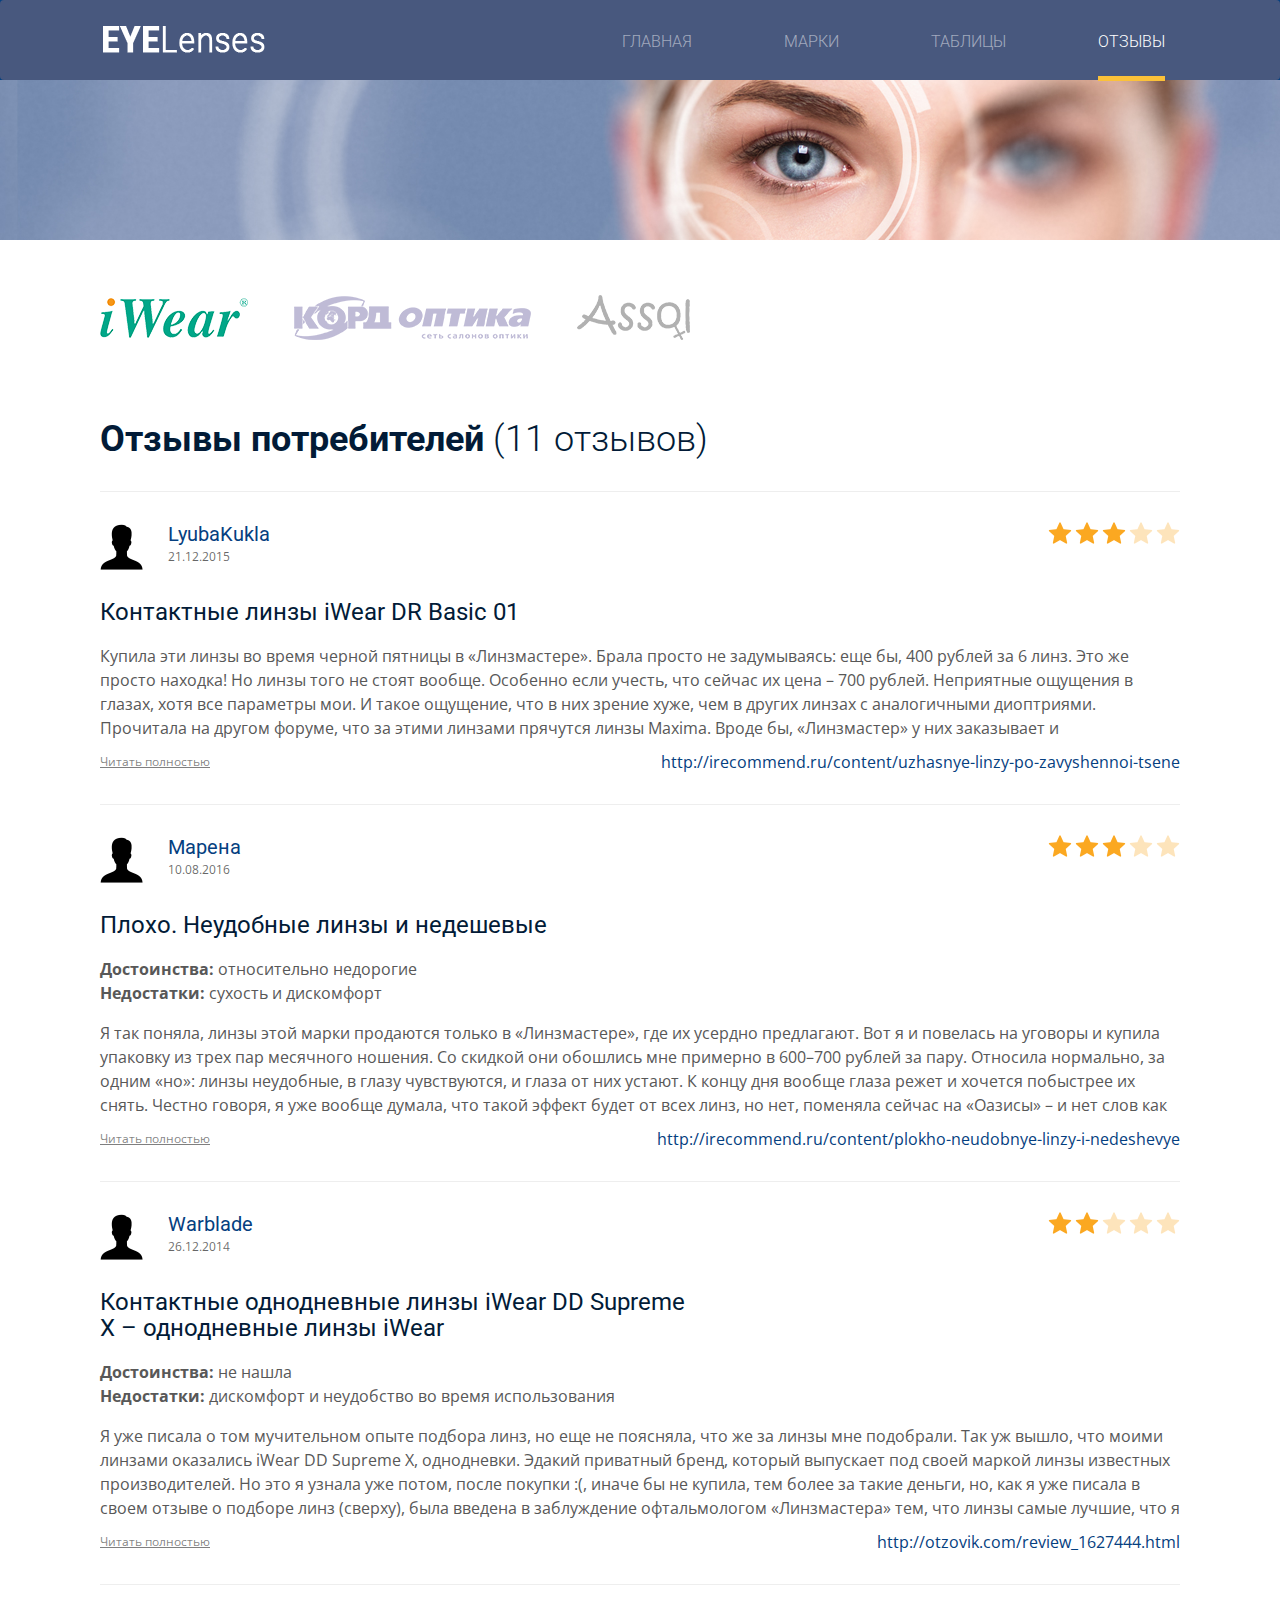
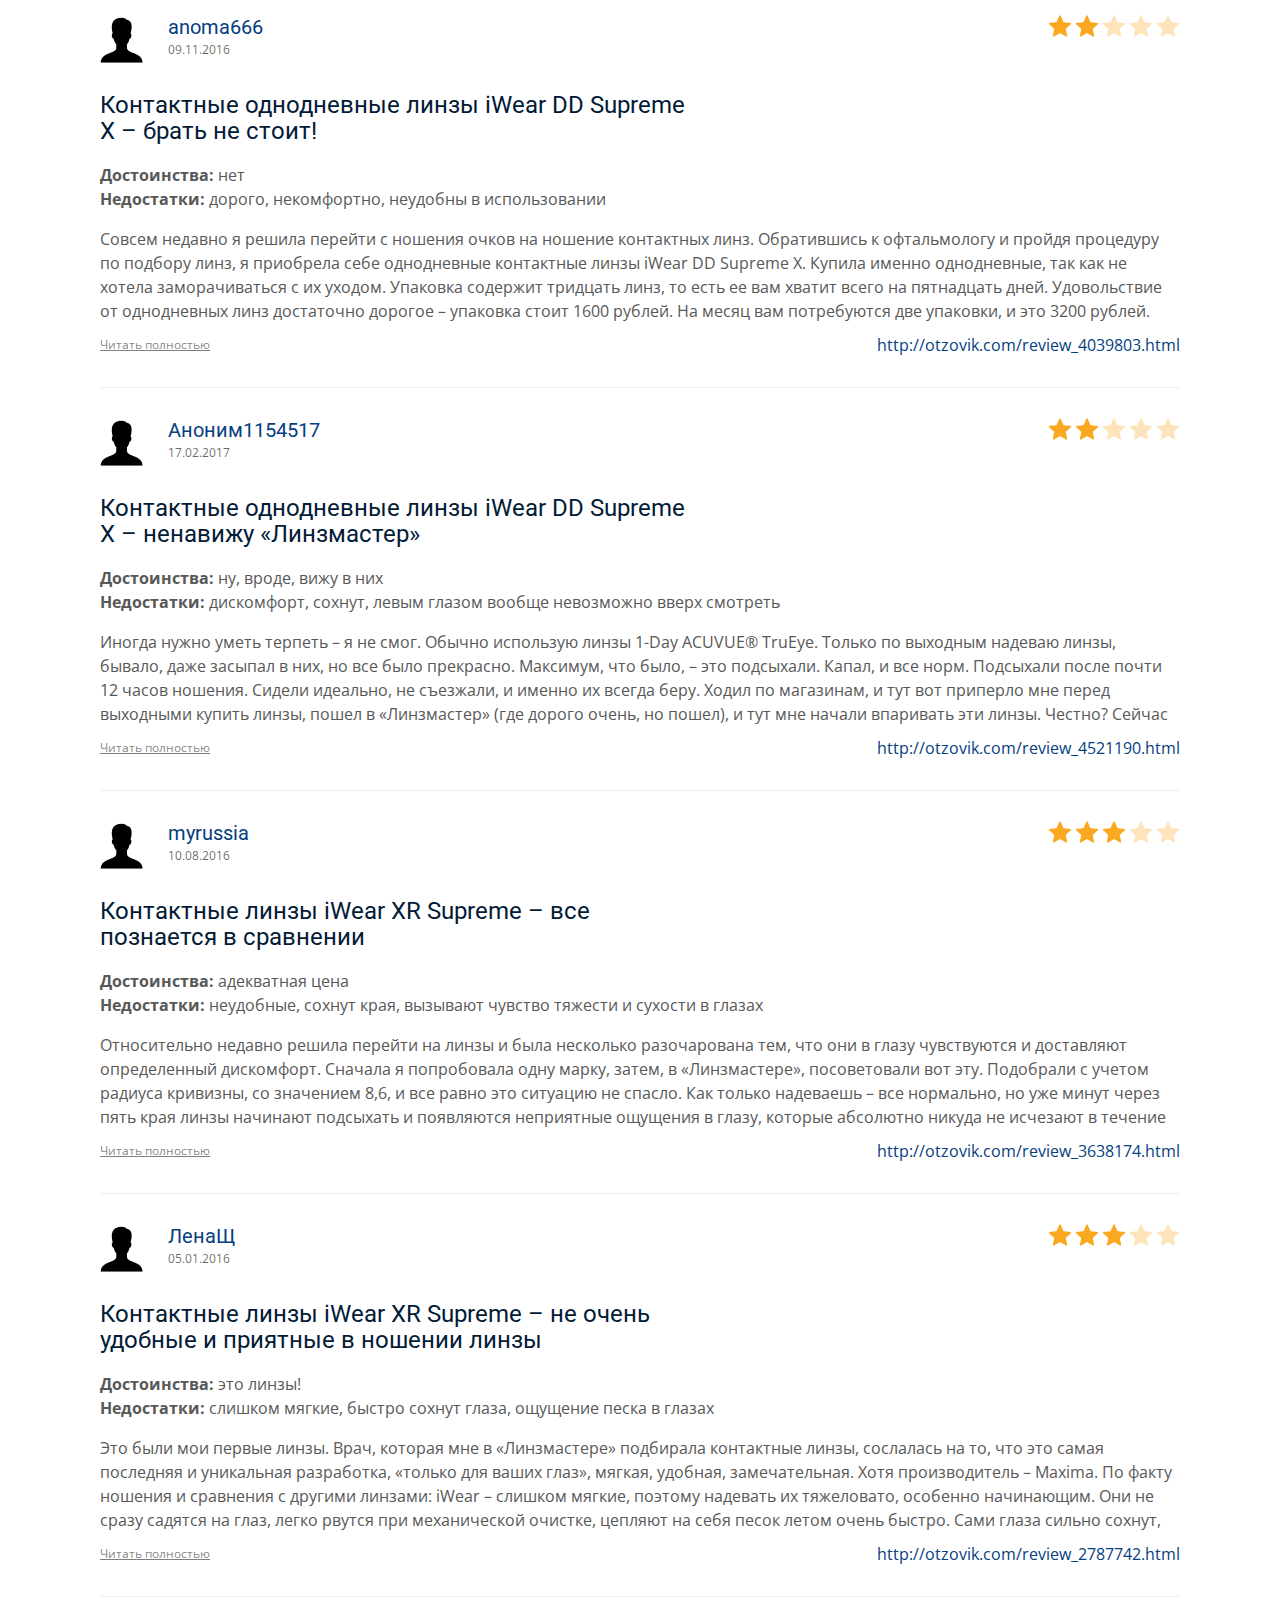
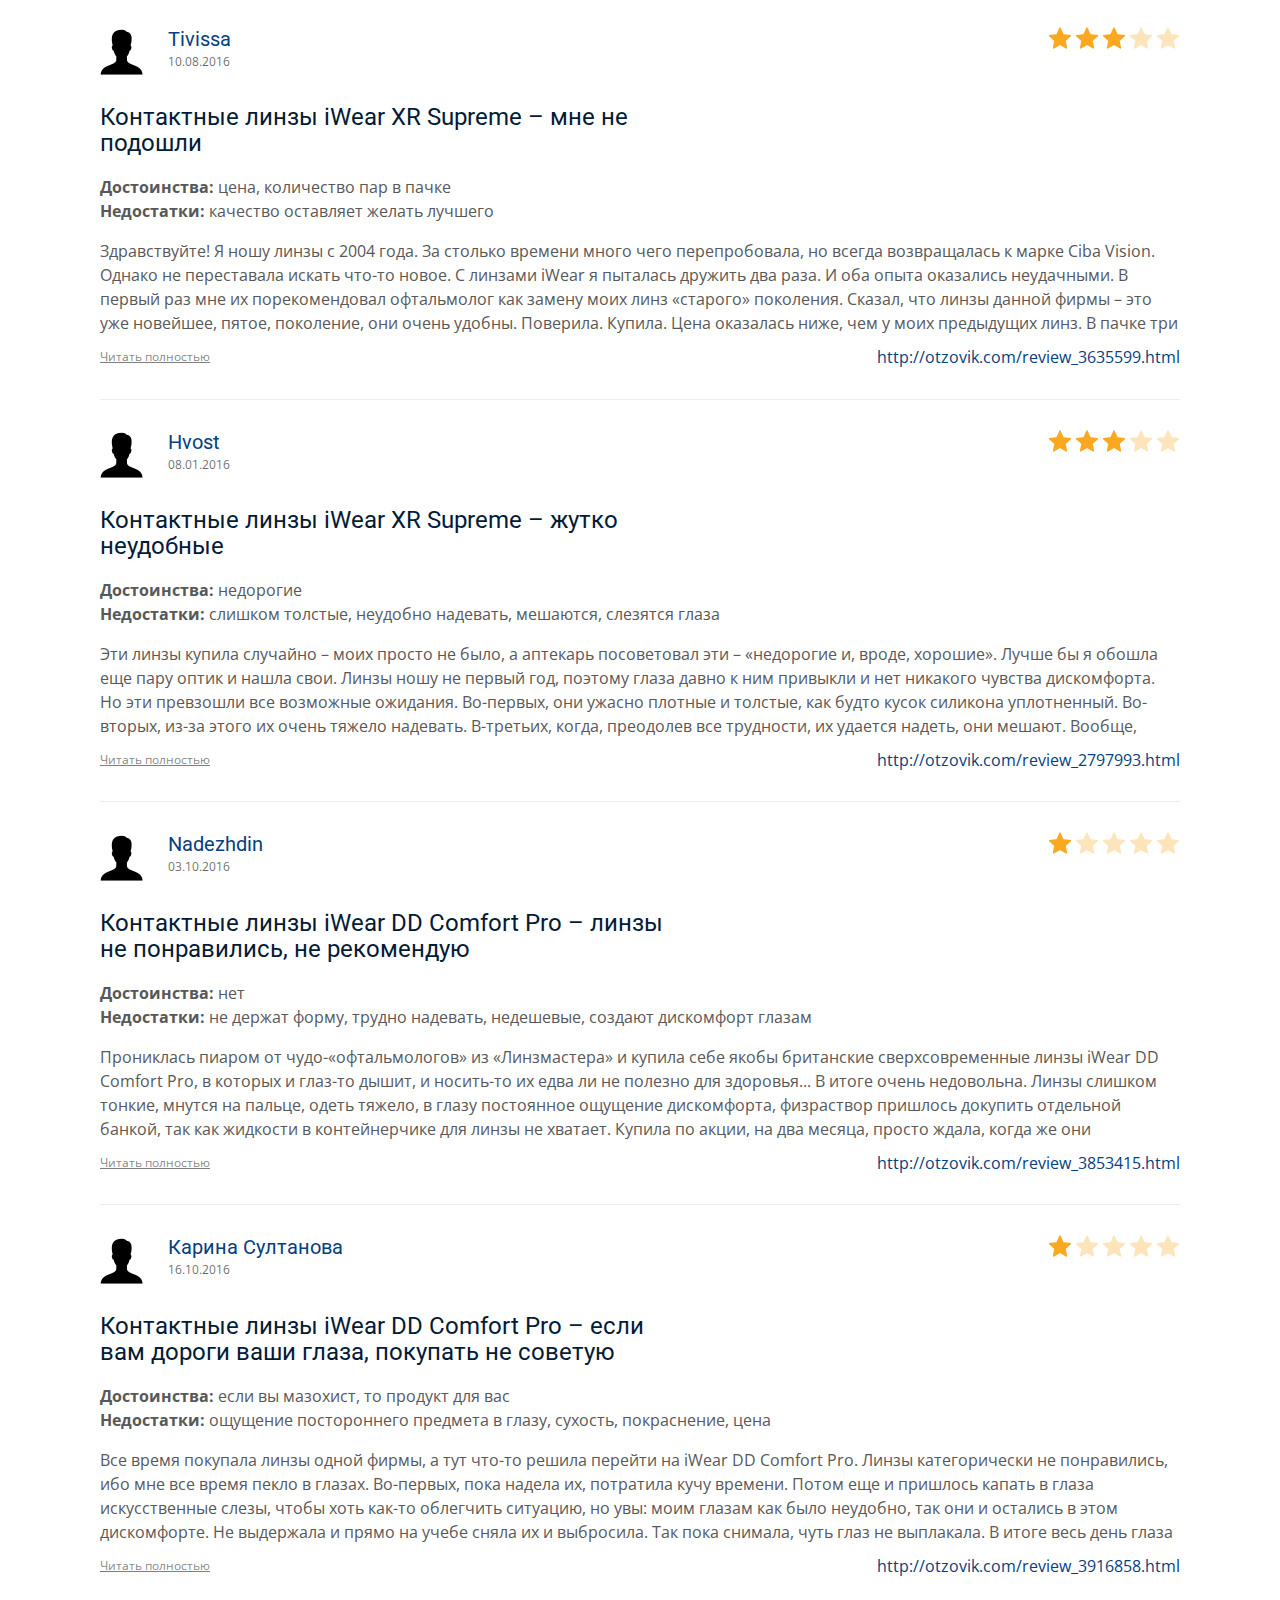
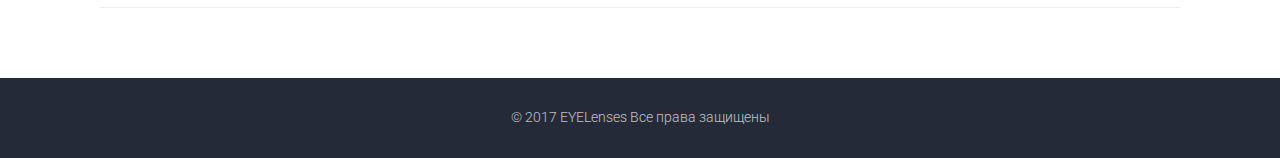
==== feedback.html @ 42c25930 "'initial'" ====
<!DOCTYPE html>
<html lang="en">
	<head>
		<meta charset="UTF-8">
		<meta name="viewport" content="width=device-width, initial-scale=1.0">
		<meta name="keywords" content="" description="keywords">

		<title>Отзывы | EYELenses</title>
		<link href="https://fonts.googleapis.com/css?family=Roboto:300,400,500,700&amp;subset=cyrillic" rel="stylesheet">
		<link href="https://fonts.googleapis.com/css?family=Open+Sans:300,400&amp;subset=cyrillic" rel="stylesheet">
		<!-- Latest compiled and minified CSS -->
		<link rel="stylesheet" href="https://maxcdn.bootstrapcdn.com/bootstrap/3.3.7/css/bootstrap.min.css" integrity="sha384-BVYiiSIFeK1dGmJRAkycuHAHRg32OmUcww7on3RYdg4Va+PmSTsz/K68vbdEjh4u" crossorigin="anonymous">
		<!-- <link rel="stylesheet" href="css/bootstrap.css"> -->
		<link rel="stylesheet" href="css/main.css">
		<meta name="viewport" content="width=device-width, initial-scale=1.0">
	</head>

	<body>

		<div class="wrapper">

			<!-- HEADER -->
			<header class="main-header">
				<nav class="navbar navbar-default">
					<div class="container">
						<!-- Collect the nav links, forms, and other content for toggling -->
						<a class="navbar-brand" href="index.html"><img src="img/logo.png" alt=""></a>
						<button type="button" class="navbar-toggle collapsed" data-toggle="collapse" data-target="#bs-example-navbar-collapse-1" aria-expanded="false"></button>

						<div class="collapse navbar-collapse" id="bs-example-navbar-collapse-1">
							<ul class="nav navbar-nav">
								<!-- <li class="logo" ><a href="index.html"><img src="img/logo.png" alt=""></a></li> -->
								<div class="nav navbar-nav nav-wrapper">
								<li class="nav-item "><a href="index.html" class="nav-link">Главная</a></li>
								<li class="nav-item"><a href="shop.html" class="nav-link">Марки</a></li>
								<li class="nav-item"><a href="labels.html" class="nav-link">Таблицы</a></li>
								<li class="nav-item"><a href="feedback.html" class="nav-link active-nav">Отзывы <span class="sr-only">(current)</span></a></li>
								</div>
							</ul>
						</div><!-- /.navbar-collapse -->
					</div><!-- /.container-fluid -->
				</nav>
			</header>
			<!-- end header -->

			<!-- CONTENT -->
			<main>
				<section class="inner section-1"></section>
				<section class="feedback inner">
					<div class="container">
						<div class="padding-15">
							<div class="feedback logo">
								<div id ="iwear" class='active-logo'>
									<img src="img/feedback-logo-1.png" alt="IWear">
								</div>
								<div id ="kord">
									<img src="img/feedback-logo-2.png" alt="Корд Оптика">
								</div>
								<div id ="assol">
									<img src="img/feedback-logo-3.png" alt="Ассоль">
								</div>
							</div>
							<h1>Отзывы потребителей <span>(11 отзывов)</span></h1>
							<hr>

							<div class="feedback-container iwear">
								<div class="user-name row">
									<div class="col-md-10">
										<img src="img/user-pic.png" alt="" class="user-pic">
										<div>
											<span>LyubaKukla</span>
											<span>21.12.2015</span>
										</div>
									</div>
									<div class="col-md-2 pull-right">
										<div class="rating">
											<img src="img/star.png" alt="">
											<img src="img/star.png" alt="">
											<img src="img/star.png" alt="">
											<img src="img/star.png" class="inactive" alt="">
											<img src="img/star.png" class="inactive" alt="">
										</div>
									</div>
								</div>
								<h2>Контактные линзы iWear DR Basic 01</h2>
								<div class="row">
									<div class="feedback-text col-md-12">
										<p class="text">Купила эти линзы во время черной пятницы в «Линзмастере». Брала просто не задумываясь: еще бы, 400 рублей за 6 линз. Это же просто находка! Но линзы того не стоят вообще. Особенно если учесть, что сейчас их цена – 700 рублей. Неприятные ощущения в глазах, хотя все параметры мои. И такое ощущение, что в них зрение хуже, чем в других линзах с аналогичными диоптриями. Прочитала на другом форуме, что за этими линзами прячутся линзы Maxima. Вроде бы, «Линзмастер» у них заказывает и перепаковывает в свои коробочки. Не знаю, так это или нет. Но конкретно эти линзы не рекомендую.</p>
										<img src="img/feedback-img.png" alt="" class="hidden">
									</div>
								</div>
								<div class="row">
									<div class="links col-md-6">
										<span class="more">Читать полностью</span>
										<span class="less hidden">Скрыть</span>
									</div>
									<div class="col-md-6">
										<a target="_blank" href="http://irecommend.ru/content/uzhasnye-linzy-po-zavyshennoi-tsene" class="link">http://irecommend.ru/content/uzhasnye-linzy-po-zavyshennoi-tsene</a>
									</div>
								</div>
							</div>
							<hr>

							<div class="feedback-container iwear">
								<div class="user-name row">
									<div class="col-md-10">
										<img src="img/user-pic.png" alt="" class="user-pic">
										<div>
											<span>Марена</span>
											<span>10.08.2016</span>
										</div>
									</div>
									<div class="col-md-2 pull-right">
										<div class="rating">
											<img src="img/star.png" alt="">
											<img src="img/star.png" alt="">
											<img src="img/star.png" alt="">
											<img src="img/star.png" class="inactive" alt="">
											<img src="img/star.png" class="inactive" alt="">
										</div>
									</div>
								</div>
								<h2>Плохо. Неудобные линзы и недешевые</h2>
								<div>
									<p class="plus"><span>Достоинства: </span>относительно недорогие</p>
									<p class="minus"><span>Недостатки: </span>сухость и дискомфорт</p>
									<div class="row">
										<div class="feedback-text col-md-12 active">
											<p class="text" >Я так поняла, линзы этой марки продаются только в «Линзмастере», где их усердно предлагают. Вот я и повелась на уговоры и купила упаковку из трех пар месячного ношения. Со скидкой они обошлись мне примерно в 600–700 рублей за пару. Относила нормально, за одним «но»: линзы неудобные, в глазу чувствуются, и глаза от них устают. К концу дня вообще глаза режет и хочется побыстрее их снять. Честно говоря, я уже вообще думала, что такой эффект будет от всех линз, но нет, поменяла сейчас на «Оазисы» – и нет слов как довольна, хотя стоимость у них выше, конечно. Но и, извините, 700 рублей – тоже не даром, а дискомфорт существенный за свои же деньги получаешь. Страна, которая делает линзы, – это Великобритания: звучит солидно, а по факту ничего примечательного. Сами линзы светло-синего цвета, в целом их удобно снимать, надевать, но вот сухость и неприятные ощущения от ношения никуда не деть. Поэтому, конечно же, больше их покупать не стану.</p>
											<img src="img/feedback-img.png" alt="" class="">
										</div>
									</div>
								</div>
								<div class="row">
									<div class="links col-md-6">
										<span class="more">Читать полностью</span>
										<span class="less hidden">Скрыть</span>
									</div>
									<div class="col-md-6">
										<a target="_blank" href="http://irecommend.ru/content/plokho-neudobnye-linzy-i-nedeshevye" class="link">http://irecommend.ru/content/plokho-neudobnye-linzy-i-nedeshevye</a>
									</div>
								</div>
							</div>
							<hr>

							<div class="feedback-container iwear">
								<div class="user-name row">
									<div class="col-md-10">
										<img src="img/user-pic.png" alt="" class="user-pic">
										<div>
											<span>Warblade</span>
											<span>26.12.2014</span>
										</div>
									</div>
									<div class="col-md-2 pull-right">
										<div class="rating">
											<img src="img/star.png" alt="">
											<img src="img/star.png" alt="">
											<img src="img/star.png" class="inactive" alt="">
											<img src="img/star.png" class="inactive" alt="">
											<img src="img/star.png" class="inactive" alt="">
										</div>
									</div>
								</div>
								<h2>Контактные однодневные линзы iWear DD Supreme X – однодневные линзы iWear</h2>
								<div>
									<p class="plus"><span>Достоинства: </span>не нашла</p>
									<p class="minus"><span>Недостатки: </span>дискомфорт и неудобство во время использования</p>
									<div class="row">
										<div  class="feedback-text col-md-12" >
											<p class="text" >Я уже писала о том мучительном опыте подбора линз, но еще не поясняла, что же за линзы мне подобрали. Так уж вышло, что моими линзами оказались iWear DD Supreme X, однодневки. Эдакий приватный бренд, который выпускает под своей маркой линзы известных производителей. Но это я узнала уже потом, после покупки :(, иначе бы не купила, тем более за такие деньги, но, как я уже писала в своем отзыве о подборе линз (сверху), была введена в заблуждение офтальмологом «Линзмастера» тем, что линзы самые лучшие, что я неправильно ими пользуюсь (надеваю), да и вообще, что мне дискомфортно из-за «сухого глаза» и привычки к другим линзам длительного ношения. Как бы там ни было, я все же купила линзы стоимостью 1500 рублей за 15 пар. Но основной причиной покупки было, как я уже писала в предыдущем отзыве, желание взять их с собой в «теплые края», вроде как, все равно на выброс, подумала, что не трудно, денек поносил и выбросил, главное же, что диоптрия подходит, и все. А вот и не главное. Линзы iWear DD Supreme X, под коими скрываются Maxima 1-Day Premium, что стало известно благодаря таблице соответствий, сами по себе, может, и неплохие линзы. Встречаются же положительные отзывы об использовании, только неприятно, что, покупая линзы, никто не знает, что за сюрприз под маркой iWear, да и что мне мешает купить напрямую Maxima 1-Day Premium, а не их же, переложенных в другую упаковку с логотипом iWear (если я правильно поняла), да еще и примерно на 500 рублей дороже?
											В общем, когда прочитала все, невзлюбила эту марку, а вместе с ней и пропаганду ее в «Линзмастере», как и сам «Линзмастер». Сами же линзы имеют диаметр 14,1 мм, что для меня, в сочетании с радиусом кривизны, оказалось многовато. И мое «может, поношу» не получилось, так как линзы (если сравнивать с теми же «Акувью») намного толще. Очень сильно прилипает к глазу, не увлажняет его, несмотря на влагосодержание 56% и пропуск кислорода 86,0 dk/t, поэтому снимать линзу приходилось с дискомфортом. Даже сумев разместить линзу на глазу так, чтобы она не скомкалась, я получила искаженную картинку и потерю остроты зрения в данных линзах. Поняла, что щурюсь и не вижу половины из того, что видела в своих предыдущих линзах длительного ношения. Иными словами, линзы оказались совершенно мне не подходящими. Было жалко почти полную пачку линз, и я пыталась обменяться линзами в интернете, даже в ущерб себе, но желающих не оказалось. Вот и пришлось выкинуть. Я не могу не рекомендовать Maxima 1-Day Premium, так как напрямую их не пробовала, а то, что в упаковке iWear DD Supreme X находились именно они, нигде не написано, кроме таблицы соответствий в интернете, но я бы не стала полностью за нее ручаться и сказала бы так: «... в этой упаковке линзы неизвестной мне фирмы, и я не могу гарантировать, что в другой упаковке iWear DD Supreme X будут те же самые линзы, что и в моей. Тем не менее на упаковке написано iWear, а значит, непосредственно к iWear мое доверие подорвано, я бы не стала пользоваться этой фирмой-производителем и рекомендовать ее».</p>
											<img src="img/feedback-img.png" alt="" class="hidden">
										</div>
									</div>
								</div>
								<div class="row">
									<div class="links col-md-6">
										<span class="more">Читать полностью</span>
										<span class="less hidden">Скрыть</span>
									</div>
									<div class="col-md-6">
										<a target="_blank" href="http://otzovik.com/review_1627444.html" class="link">http://otzovik.com/review_1627444.html</a>
									</div>
								</div>
							</div>
							<hr>

							<div class="feedback-container iwear">
								<div class="user-name row">
									<div class="col-md-10">
										<img src="img/user-pic.png" alt="" class="user-pic">
										<div>
											<span>anoma666</span>
											<span>09.11.2016</span>
										</div>
									</div>
									<div class="col-md-2 pull-right">
										<div class="rating">
											<img src="img/star.png" alt="">
											<img src="img/star.png" alt="">
											<img src="img/star.png" class="inactive" alt="">
											<img src="img/star.png" class="inactive" alt="">
											<img src="img/star.png" class="inactive" alt="">
										</div>
									</div>
								</div>
								<h2>Контактные однодневные линзы iWear DD Supreme X – брать не стоит!</h2>
								<div>
									<p class="plus"><span>Достоинства: </span>нет</p>
									<p class="minus"><span>Недостатки: </span>дорого, некомфортно, неудобны в использовании</p>
									<div class="row">
										<div  class="feedback-text col-md-12" >
											<p class="text">Совсем недавно я решила перейти с ношения очков на ношение контактных линз. Обратившись к офтальмологу и пройдя процедуру по подбору линз, я приобрела себе однодневные контактные линзы iWear DD Supreme X. Купила именно однодневные, так как не хотела заморачиваться с их уходом. Упаковка содержит тридцать линз, то есть ее вам хватит всего на пятнадцать дней. Удовольствие от однодневных линз достаточно дорогое – упаковка стоит 1600 рублей. На месяц вам потребуются две упаковки, и это 3200 рублей. Линзы находятся в индивидуальных блистерах, на которых содержится полная информация о линзе – от содержания раствора, в котором она находится, до окончания срока ее годности. Сама линза силикон-гидрогелевая, мягкая, прозрачная. На линзе нет никаких условных обозначений с определением ее стороны, что не очень удобно человеку, который недавно начал носить линзы. Когда надела линзы, первый эффект от них меня поразил, линзы гораздо удобнее очков, у меня в буквальном смысле слова поменялся взгляд на окружающий мир. Однако от этих линз у меня постоянно сохли глаза и приходилось пользоваться дополнительно специальными каплями, было ощущение дискомфорта, как будто у меня в глазах что-то есть. Снимать данные линзы крайне неудобно, так как линза очень тонкая, мне постоянно не удавалось ее подцепить. У однодневных линз есть весомый плюс – для них не нужно покупать специальный раствор, не нужно промывать и постоянно следить за сроком использования. Но в то же время если случайно уронила однодневную линзу, ее придется заменить, в отличие от тех же многоразовых, которые можно промыть раствором и снова носить. Итог моего эксперимента с линзами iWear DD Supreme X: однодневными линзами данной марки я больше пользоваться не буду, они мне не подходят как по ощущениям, так и по ценовой политике. Я продолжу свои поиск идеальных однодневных линз.</p>
											<img src="img/feedback-img.png" alt="" class="hidden">
										</div>
									</div>
								</div>
								<div class="row">
									<div class="links col-md-6">
										<span class="more">Читать полностью</span>
										<span class="less hidden">Скрыть</span>
									</div>
									<div class="col-md-6">
										<a target="_blank" href="http://otzovik.com/review_4039803.html" class="link">http://otzovik.com/review_4039803.html</a>
									</div>
								</div>
							</div>
							<hr>

							<div class="feedback-container iwear">
								<div class="user-name row">
									<div class="col-md-10">
										<img src="img/user-pic.png" alt="" class="user-pic">
										<div>
											<span>Аноним1154517</span>
											<span>17.02.2017</span>
										</div>
									</div>
									<div class="col-md-2 pull-right">
										<div class="rating">
											<img src="img/star.png" alt="">
											<img src="img/star.png" alt="">
											<img src="img/star.png" class="inactive" alt="">
											<img src="img/star.png" class="inactive" alt="">
											<img src="img/star.png" class="inactive" alt="">
										</div>
									</div>
								</div>
								<h2>Контактные однодневные линзы iWear DD Supreme X – ненавижу «Линзмастер»</h2>
								<div>
									<p class="plus"><span>Достоинства: </span>ну, вроде, вижу в них</p>
									<p class="minus"><span>Недостатки: </span>дискомфорт, сохнут, левым глазом вообще невозможно вверх смотреть</p>
									<div class="row">
										<div  class="feedback-text col-md-12" >
											<p class="text">Иногда нужно уметь терпеть – я не смог. Обычно использую линзы 1-Day ACUVUE® TruEye. Только по выходным надеваю линзы, бывало, даже засыпал в них, но все было прекрасно. Максимум, что было, – это подсыхали. Капал, и все норм. Подсыхали после почти 12 часов ношения. Сидели идеально, не съезжали, и именно их всегда беру. Ходил по магазинам, и тут вот приперло мне перед выходными купить линзы, пошел в «Линзмастер» (где дорого очень, но пошел), и тут мне начали впаривать эти линзы. Честно? Сейчас готов в голову дать той мадам-окулисту, которая мне их все же впарила. Так, чтобы вы знали: «Акувью» можно купить в специальном автомате примерно за 1300–1500 рублей, через интернет заказать – 1000–1300 рублей, в «Линзмастере» они стоят 1900 рублей! Вот эти iWear – 1800 рублей! Я готов был купить за такую сумму «Акувью», но подходящих для меня не оказалось. Хотел уйти, но тут мне разрекламировали iWear. Примерил, сказал, что испытываю дискомфорт, на что мне сказали, что это просто с непривычки, что они, мол, премиум-линзы и лучше «Акувью». Ну, думаю, ладно, нужны линзы... Жалею жутко теперь! И денег жалко, и глаз своих. На выходных поеду в магазин и швырну им эти линзы. Деньги, конечно же, никто мне не вернет, но такие линзы и даром не нужны. </p>
											<img src="img/feedback-img.png" alt="" class="hidden">
										</div>
									</div>
								</div>
								<div class="row">
									<div class="links col-md-6">
										<span class="more">Читать полностью</span>
										<span class="less hidden">Скрыть</span>
									</div>
									<div class="col-md-6">
										<a target="_blank" href="http://otzovik.com/review_4521190.html" class="link">http://otzovik.com/review_4521190.html</a>
									</div>
								</div>
							</div>
							<hr>

							<div class="feedback-container iwear">
								<div class="user-name row">
									<div class="col-md-10">
										<img src="img/user-pic.png" alt="" class="user-pic">
										<div>
											<span>myrussia</span>
											<span>10.08.2016</span>
										</div>
									</div>
									<div class="col-md-2 pull-right">
										<div class="rating">
											<img src="img/star.png" alt="">
											<img src="img/star.png" alt="">
											<img src="img/star.png" alt="">
											<img src="img/star.png" class="inactive" alt="">
											<img src="img/star.png" class="inactive" alt="">
										</div>
									</div>
								</div>
								<h2>Контактные линзы iWear XR Supreme – все познается в сравнении</h2>
								<div>
									<p class="plus"><span>Достоинства: </span>адекватная цена</p>
									<p class="minus"><span>Недостатки: </span>неудобные, сохнут края, вызывают чувство тяжести и сухости в глазах</p>
									<div class="row">
										<div  class="feedback-text col-md-12" >
											<p class="text">Относительно недавно решила перейти на линзы и была несколько разочарована тем, что они в глазу чувствуются и доставляют определенный дискомфорт. Сначала я попробовала одну марку, затем, в «Линзмастере», посоветовали вот эту. Подобрали с учетом радиуса кривизны, со значением 8,6, и все равно это ситуацию не спасло. Как только надеваешь – все нормально, но уже минут через пять края линзы начинают подсыхать и появляются неприятные ощущения в глазу, которые абсолютно никуда не исчезают в течение дня. А к концу дня так вообще появляется такое ужасное чувство тяжести, что, придя домой, я сразу же бежала их снимать. В отличие, кстати, от линз «Акувью Оазис», которые я купила на смену iWear. Это совсем другое дело! Даже вечером я о них вспоминаю чисто логически: ах, ну да, я хорошо вижу без очков, значит, я в линзах )) И это еще учитывая, что я пока ношу пару, которую дали бесплатно примерить в салоне, и радиус кривизны у нее чуть больше, чем надо. В общем, вывод для меня очевиден: я перехожу на «Оазис» и экспериментировать больше не желаю. Понятно, что линзы – предмет индивидуальный, но исходя из своего опыта iWear рекомендовать не буду. Плюс, я смотрю, и у остальных авторов отзывов здесь об этих линзах мнение такое же. И «Линзмастеру» – отдельный привет, больше я туда не ходок.</p>
											<img src="img/feedback-img.png" alt="" class="hidden">
										</div>
									</div>
								</div>
								<div class="row">
									<div class="links col-md-6">
										<span class="more">Читать полностью</span>
										<span class="less hidden">Скрыть</span>
									</div>
									<div class="col-md-6">
										<a target="_blank" href="http://otzovik.com/review_3638174.html" class="link">http://otzovik.com/review_3638174.html</a>
									</div>
								</div>
							</div>
							<hr>

							<div class="feedback-container iwear">
								<div class="user-name row">
									<div class="col-md-10">
										<img src="img/user-pic.png" alt="" class="user-pic">
										<div>
											<span>ЛенаЩ</span>
											<span>05.01.2016</span>
										</div>
									</div>
									<div class="col-md-2 pull-right">
										<div class="rating">
											<img src="img/star.png" alt="">
											<img src="img/star.png" alt="">
											<img src="img/star.png" alt="">
											<img src="img/star.png" class="inactive" alt="">
											<img src="img/star.png" class="inactive" alt="">
										</div>
									</div>
								</div>
								<h2>Контактные линзы iWear XR Supreme – не очень удобные и приятные в ношении линзы</h2>
								<div>
									<p class="plus"><span>Достоинства: </span>это линзы!</p>
									<p class="minus"><span>Недостатки: </span>слишком мягкие, быстро сохнут глаза, ощущение песка в глазах</p>
									<div class="row">
										<div  class="feedback-text col-md-12" >
											<p class="text">Это были мои первые линзы. Врач, которая мне в «Линзмастере» подбирала контактные линзы, сослалась на то, что это самая последняя и уникальная разработка, «только для ваших глаз», мягкая, удобная, замечательная. Хотя производитель – Maxima. По факту ношения и сравнения с другими линзами: iWear – слишком мягкие, поэтому надевать их тяжеловато, особенно начинающим. Они не сразу садятся на глаз, легко рвутся при механической очистке, цепляют на себя песок летом очень быстро. Сами глаза сильно сохнут, быстро появляется и не проходит ощущение песка в глазах, глаз раздражен. Отдельно – но про это я напишу в другом отзыве – можно отметить то, что эти линзы продаются преимущественно в сети оптик «Линзмастер». В других точках купить их практически нереально.</p>
											<img src="img/feedback-img.png" alt="" class="hidden">
										</div>
									</div>
								</div>
								<div class="row">
									<div class="links col-md-6">
										<span class="more">Читать полностью</span>
										<span class="less hidden">Скрыть</span>
									</div>
									<div class="col-md-6">
										<a target="_blank" href="http://otzovik.com/review_2787742.html" class="link">http://otzovik.com/review_2787742.html</a>
									</div>
								</div>
							</div>
							<hr>

							<div class="feedback-container iwear">
								<div class="user-name row">
									<div class="col-md-10">
										<img src="img/user-pic.png" alt="" class="user-pic">
										<div>
											<span>Tivissa</span>
											<span>10.08.2016</span>
										</div>
									</div>
									<div class="col-md-2 pull-right">
										<div class="rating">
											<img src="img/star.png" alt="">
											<img src="img/star.png" alt="">
											<img src="img/star.png" alt="">
											<img src="img/star.png" class="inactive" alt="">
											<img src="img/star.png" class="inactive" alt="">
										</div>
									</div>
								</div>
								<h2>Контактные линзы iWear XR Supreme – мне не подошли</h2>
								<div>
									<p class="plus"><span>Достоинства: </span>цена, количество пар в пачке</p>
									<p class="minus"><span>Недостатки: </span>качество оставляет желать лучшего</p>
									<div class="row">
										<div  class="feedback-text col-md-12" >
											<p class="text">Здравствуйте! Я ношу линзы с 2004 года. За столько времени много чего перепробовала, но всегда возвращалась к марке Сiba Vision. Однако не переставала искать что-то новое. С линзами iWear я пыталась дружить два раза. И оба опыта оказались неудачными. В первый раз мне их порекомендовал офтальмолог как замену моих линз «старого» поколения. Сказал, что линзы данной фирмы – это уже новейшее, пятое, поколение, они очень удобны. Поверила. Купила. Цена оказалась ниже, чем у моих предыдущих линз. В пачке три пары. Казалось бы, выгода налицо. Но не все так гладко. Носила два месяца, на третий меня не хватило. Глаза сильно уставали. Линзы жесткие, к вечеру начинали краснеть глаза и было ощущение, что в них весь песок со всех стройплощадок насыпали. Днем такое впечатление, что в глазах не линзы, а что-то попало и мешает. В итоге я натерла внутреннее веко. Выбросила и вернулась к старым линзам. Вторая попытка также была провалена. При покупке очередной пачки мне дали в подарок на пробу уже знакомые мне iWear. Ну думаю, а вдруг? Нет. За год ничего не изменилось. Ощущения, как и при первой попытке. Печально.</p>
											<img src="img/feedback-img.png" alt="" class="hidden">
										</div>
									</div>
								</div>
								<div class="row">
									<div class="links col-md-6">
										<span class="more">Читать полностью</span>
										<span class="less hidden">Скрыть</span>
									</div>
									<div class="col-md-6">
										<a target="_blank" href="http://otzovik.com/review_3635599.html" class="link">http://otzovik.com/review_3635599.html</a>
									</div>
								</div>
							</div>
							<hr>

							<div class="feedback-container iwear">
								<div class="user-name row">
									<div class="col-md-10">
										<img src="img/user-pic.png" alt="" class="user-pic">
										<div>
											<span>Hvost</span>
											<span>08.01.2016</span>
										</div>
									</div>
									<div class="col-md-2 pull-right">
										<div class="rating">
											<img src="img/star.png" alt="">
											<img src="img/star.png" alt="">
											<img src="img/star.png" alt="">
											<img src="img/star.png" class="inactive" alt="">
											<img src="img/star.png" class="inactive" alt="">
										</div>
									</div>
								</div>
								<h2>Контактные линзы iWear XR Supreme – жутко неудобные</h2>
								<div>
									<p class="plus"><span>Достоинства: </span>недорогие</p>
									<p class="minus"><span>Недостатки: </span>слишком толстые, неудобно надевать, мешаются, слезятся глаза</p>
									<div class="row">
										<div  class="feedback-text col-md-12" >
											<p class="text">Эти линзы купила случайно – моих просто не было, а аптекарь посоветовал эти – «недорогие и, вроде, хорошие». Лучше бы я обошла еще пару оптик и нашла свои. Линзы ношу не первый год, поэтому глаза давно к ним привыкли и нет никакого чувства дискомфорта. Но эти превзошли все возможные ожидания. Во-первых, они ужасно плотные и толстые, как будто кусок силикона уплотненный. Во-вторых, из-за этого их очень тяжело надевать. В-третьих, когда, преодолев все трудности, их удается надеть, они мешают. Вообще, нормальные линзы, в принципе, не чувствуешь в глазу, но эти – как будто в глаза засунули кусок пластика. Ну и, как следствие, глаза устают за пару часов и начинают слезиться. У меня в первый же день было дикое желание просто избавиться от них прямо посреди улицы. В общем, не советую никому таких мучений. </p>
											<img src="img/feedback-img.png" alt="" class="hidden">
										</div>
									</div>
								</div>
								<div class="row">
									<div class="links col-md-6">
										<span class="more">Читать полностью</span>
										<span class="less hidden">Скрыть</span>
									</div>
									<div class="col-md-6">
										<a target="_blank" href="http://otzovik.com/review_2797993.html" class="link">http://otzovik.com/review_2797993.html</a>
									</div>
								</div>
							</div>
							<hr>

							<div class="feedback-container iwear">
								<div class="user-name row">
									<div class="col-md-10">
										<img src="img/user-pic.png" alt="" class="user-pic">
										<div>
											<span>Nadezhdin</span>
											<span>03.10.2016</span>
										</div>
									</div>
									<div class="col-md-2 pull-right">
										<div class="rating">
											<img src="img/star.png" alt="">
											<img src="img/star.png" class="inactive" alt="">
											<img src="img/star.png" class="inactive" alt="">
											<img src="img/star.png" class="inactive" alt="">
											<img src="img/star.png" class="inactive" alt="">
										</div>
									</div>
								</div>
								<h2>Контактные линзы iWear DD Comfort Pro – линзы не понравились, не рекомендую</h2>
								<div>
									<p class="plus"><span>Достоинства: </span>нет</p>
									<p class="minus"><span>Недостатки: </span>не держат форму, трудно надевать, недешевые, создают дискомфорт глазам</p>
									<div class="row">
										<div  class="feedback-text col-md-12" >
											<p class="text">Прониклась пиаром от чудо-«офтальмологов» из «Линзмастера» и купила себе якобы британские сверхсовременные линзы iWear DD Comfort Pro, в которых и глаз-то дышит, и носить-то их едва ли не полезно для здоровья... В итоге очень недовольна. Линзы слишком тонкие, мнутся на пальце, одеть тяжело, в глазу постоянное ощущение дискомфорта, физраствор пришлось докупить отдельной банкой, так как жидкости в контейнерчике для линзы не хватает. Купила по акции, на два месяца, просто ждала, когда же они закончатся. Линзы недешевые, уже позже в интернете нашла много негативных отзывов. Надеюсь, и мои два месяца мучений с ними кому-то помогут не потратить деньги зря. Мне есть с чем сравнить, я использовала много разных линз и по марке, и по времени ношения. Таких ужасных не было никогда.</p>
											<img src="img/feedback-img.png" alt="" class="hidden">
										</div>
									</div>
								</div>
								<div class="row">
									<div class="links col-md-6">
										<span class="more">Читать полностью</span>
										<span class="less hidden">Скрыть</span>
									</div>
									<div class="col-md-6">
										<a target="_blank" href="http://otzovik.com/review_3853415.html" class="link">http://otzovik.com/review_3853415.html</a>
									</div>
								</div>
							</div>
							<hr>

							<div class="feedback-container iwear">
								<div class="user-name row">
									<div class="col-md-10">
										<img src="img/user-pic.png" alt="" class="user-pic">
										<div>
											<span>Карина Султанова</span>
											<span>16.10.2016</span>
										</div>
									</div>
									<div class="col-md-2 pull-right">
										<div class="rating">
											<img src="img/star.png" alt="">
											<img src="img/star.png" class="inactive" alt="">
											<img src="img/star.png" class="inactive" alt="">
											<img src="img/star.png" class="inactive" alt="">
											<img src="img/star.png" class="inactive" alt="">
										</div>
									</div>
								</div>
								<h2>Контактные линзы iWear DD Comfort Pro – если вам дороги ваши глаза, покупать не советую</h2>
								<div>
									<p class="plus"><span>Достоинства: </span>если вы мазохист, то продукт для вас</p>
									<p class="minus"><span>Недостатки: </span>ощущение постороннего предмета в глазу, сухость, покраснение, цена</p>
									<div class="row">
										<div  class="feedback-text col-md-12" >
											<p class="text">Все время покупала линзы одной фирмы, а тут что-то решила перейти на iWear DD Comfort Pro. Линзы категорически не понравились, ибо мне все время пекло в глазах. Во-первых, пока надела их, потратила кучу времени. Потом еще и пришлось капать в глаза искусственные слезы, чтобы хоть как-то облегчить ситуацию, но увы: моим глазам как было неудобно, так они и остались в этом дискомфорте. Не выдержала и прямо на учебе сняла их и выбросила. Так пока снимала, чуть глаз не выплакала. В итоге весь день глаза пробыли в ужасном состоянии, пришлось дома делать компресс из чая. Только после сна все прошло. О том, что потратила приличные деньги, думаю, вы догадались. В общем, не советую покупать iWear DD Comfort Pro.</p>
											<img src="img/feedback-img.png" alt="" class="hidden">
										</div>
									</div>
								</div>
								<div class="row">
									<div class="links col-md-6">
										<span class="more">Читать полностью</span>
										<span class="less hidden">Скрыть</span>
									</div>
									<div class="col-md-6">
										<a target="_blank" href="http://otzovik.com/review_3916858.html" class="link">http://otzovik.com/review_3916858.html</a>
									</div>
								</div>
							</div>
							<hr>

							<div class="feedback-container kord hidden">
								<div class="user-name row">
									<div class="col-md-10">
										<img src="img/user-pic.png" alt="" class="user-pic">
										<div>
											<span>Evgenija24</span>
											<span>13.03.2015</span>
										</div>
									</div>
									<div class="col-md-2 pull-right">
										<div class="rating">
											<img src="img/star.png" alt="">
											<img src="img/star.png" alt="">
											<img src="img/star.png" alt="">
											<img src="img/star.png" alt="">
											<img src="img/star.png" class="inactive" alt="">
										</div>
									</div>
								</div>
								<h2>Силикон-гидрогелевые контактные линзы «Корд-Оптика» – неплохие</h2>
								<div>
									<p class="plus"><span>Достоинства: </span>недорогие</p>
									<p class="minus"><span>Недостатки: </span>толстоваты, продаются только в оптиках «Корд»</p>
									<div class="row">
										<div  class="feedback-text col-md-12" >
											<p class="text">До покупки силикон-гидрогелевых контактных линз «Корд-Оптика» я пользовалась гидрогелевыми («НьюДжин»), они меня вполне устраивали до тех пор, пока не пропали из оптик, а мне пришлось искать достойную замену. Я перепробовала много, все мне казались слишком толстыми и некомфортными. Затем у меня возникли проблемы с глазами (линзы стали натирать, полопались капилляры), потребовалось лечение. За помощью я обратилась в «Корд-Оптику», где врач мне и посоветовала попробовать силикон-гидрогелевые контактные линзы «Корд-Оптика». Стоимость их совсем невысокая, замена через месяц. При покупке целой упаковки цена еще выгоднее. Но я не стала рисковать и купила на пробу пару. Со студенческой скидкой цена чуть больше 300 рублей. Есть такие линзы плановой замены и ежедневной замены, но мне гораздо проще снять и промыть, чем каждый день ковырять новую упаковку. Линзы неплохие, но требуют привыкания. Я покупала их несколько раз, ни разу не порвались, не огорчили, но это не самое комфортное ношение, которое у меня было. Пока еще в поисках идеала.</p>
											<img src="img/feedback-img.png" alt="" class="hidden">
										</div>
									</div>
								</div>
								<div class="row">
									<div class="links col-md-6">
										<span class="more">Читать полностью</span>
										<span class="less hidden">Скрыть</span>
									</div>
									<div class="col-md-6">
										<a target="_blank" href="http://otzovik.com/review_1887355.html" class="link">http://otzovik.com/review_1887355.html</a>
									</div>
								</div>
							</div>
							<hr class="hidden">

							<div class="feedback-container kord hidden">
								<div class="user-name row">
									<div class="col-md-10">
										<img src="img/user-pic.png" alt="" class="user-pic">
										<div>
											<span>elfik89</span>
											<span>07.11.2016</span>
										</div>
									</div>
									<div class="col-md-2 pull-right">
										<div class="rating">
											<img src="img/star.png" alt="">
											<img src="img/star.png" alt="">
											<img src="img/star.png" alt="">
											<img src="img/star.png" alt="">
											<img src="img/star.png" class="inactive" alt="">
										</div>
									</div>
								</div>
								<h2>Силикон-гидрогелевые контактные линзы «Корд-Оптика» – ужасные линзы, вызвавшие у меня конъюнктивит</h2>
								<div>
									<p class="plus"><span>Достоинства: </span>нет</p>
									<p class="minus"><span>Недостатки: </span>плохие линзы, не советую никому</p>
									<div class="row">
										<div  class="feedback-text col-md-12" >
											<p class="text">Эти линзы мне посоветовали в оптике «Корд», естественно. Думаю, попробую, цена очень низкая. Пару раз надела и заметила, что уже через 2–3 часа глаза покраснели, как у вампира! Думала, конъюнктивит начался, выбросила их. Прокапала глаза антисептиком, который выписал врач, все стало хорошо, никакой красноты, выделений из глаз. Купила их еще раз. В итоге выброшенные на ветер деньги. Снова то же самое, глаза красные, и уже пошел гнойный процесс. Пришлось снова идти к врачу и капать антибиотики. В общем, врач мне объяснила, что, возможно, это из-за линз, хотя бывает крайне редко. Не советую эти линзы никому.</p>
											<img src="img/feedback-img.png" alt="" class="hidden">
										</div>
									</div>
								</div>
								<div class="row">
									<div class="links col-md-6">
										<span class="more">Читать полностью</span>
										<span class="less hidden">Скрыть</span>
									</div>
									<div class="col-md-6">
										<a target="_blank" href="http://otzovik.com/review_4031667.html" class="link">http://otzovik.com/review_4031667.html</a>
									</div>
								</div>
							</div>
							<hr class="hidden">

							<div class="feedback-container kord hidden">
								<div class="user-name row">
									<div class="col-md-10">
										<img src="img/user-pic.png" alt="" class="user-pic">
										<div>
											<span>riabjulya</span>
											<span>20.05.2015</span>
										</div>
									</div>
									<div class="col-md-2 pull-right">
										<div class="rating">
											<img src="img/star.png" alt="">
											<img src="img/star.png" alt="">
											<img src="img/star.png" alt="">
											<img src="img/star.png" alt="">
											<img src="img/star.png" class="inactive" alt="">
										</div>
									</div>
								</div>
								<h2>Силикон-гидрогелевые контактные линзы «Корд-Оптика» – мне не подошли</h2>
								<div>
									<p class="plus"><span>Достоинства: </span>цена, качество</p>
									<p class="minus"><span>Недостатки: </span>индивидуальная непереносимость</p>
									<div class="row">
										<div  class="feedback-text col-md-12" >
											<p class="text">Очень надеялась на силикон-гидрогелевые линзы «Корд-Оптика», носить в итоге не смогла. С линзами этого типа у меня возникает ободок, когда смотрю на фонари или, например, кнопки в лифте. Очень неприятное ощущение. Сами по себе линзы неплохие, тонкие, эластичные. Однако оценить их качество после продолжительного ношения не могу, так как не могу долго носить. Достаточно недорогие, цена приемлемая; возможно, для тех, у кого не существует такой проблемы, как у меня, вполне нормальные линзы. В общем, сделала в очередной раз для себя вывод, что гидрогель не для меня (( Пришлось вернуться к самым простым линзам «Оптима».</p>
											<img src="img/feedback-img.png" alt="" class="hidden">
										</div>
									</div>
								</div>
								<div class="row">
									<div class="links col-md-6">
										<span class="more">Читать полностью</span>
										<span class="less hidden">Скрыть</span>
									</div>
									<div class="col-md-6">
										<a target="_blank" href="http://otzovik.com/review_2104699.html" class="link">http://otzovik.com/review_2104699.html</a>
									</div>
								</div>
							</div>
							<hr class="hidden">

							<div class="feedback-container kord hidden">
								<div class="user-name row">
									<div class="col-md-10">
										<img src="img/user-pic.png" alt="" class="user-pic">
										<div>
											<span>Юлечка К</span>
											<span>12.12.2016</span>
										</div>
									</div>
									<div class="col-md-2 pull-right">
										<div class="rating">
											<img src="img/star.png" alt="">
											<img src="img/star.png" alt="">
											<img src="img/star.png" alt="">
											<img src="img/star.png" alt="">
											<img src="img/star.png" class="inactive" alt="">
										</div>
									</div>
								</div>
								<h2>Контактные линзы CooperVision Airway Comfilcon A – гидрогелевые контактные линзы на месяц: каково глазам?</h2>
								<div>
									<p class="plus"><span>Достоинства: </span>улучшение зрения без дискомфорта</p>
									<p class="minus"><span>Недостатки: </span>иногда устают глаза</p>
									<div class="row">
										<div  class="feedback-text col-md-12" >
											<p class="text">Контактные линзы CooperVision Airway Comfilcon A – мои первые контактные линзы. О контактных линзах я задумывалась давно, но довольно долго не решалась на покупку. Решилась после выхода из декрета на работу – новые впечатления, захотелось перемен. Обычно на улице очки носила редко – мало удобного, только если нужно было что-то видеть, например, при походе в магазин. Когда я вышла на улицу в линзах впервые, я была в совершенном восторге – оказывается, как много мелких деталей ускользали от взгляда, и самое приятное, не нужно тщательно вглядываться в лица прохожих, рискуя пропустить знакомого (не поздороваешься, могут и обидеться, ведь каждому не расскажешь о проблемах со зрением). Ну а вечером я теперь даже вижу звезды на небе – зрелище, которое я до линз видела только в далеком детстве. В общем, пока линзы не наденешь, восторга не понять ) Подобрать линзы мне помогли сотрудники салона «Корд-Оптики». После осмотра офтальмологом мне порекомендовали эти линзы. Первая пара + консультация обошлись мне в 900 рублей. Линзы меня устроили, видеть я в них стала хорошо, правда, процесс привыкания проходил не совсем легко. Первые надевания-снимания привели к красноте глаз. Через неделю после носки снова обратилась за консультацией к офтальмологу салона. Мне посоветовали капли + гель заживляющий, сказали, что неправильно линзы надевала, возможно, натерла. Средства помогли мне хорошо, и линзы я носить продолжила, потом докупила еще упаковку, чтобы не посещать салон часто. В процессе ношения линзы меня не разочаровали. Когда я наконец научилась надевать их правильно, то краснота глаз прошла, глаза привыкли. В течение дня линзы обычно не замечаю, но к вечеру все же ощущается дискомфорт, глаза устают. Конечно, чем меньше глаза находятся времени в линзах, тем лучше, поэтому хотя бы в выходные стараюсь не носить линзы больше, чем полдня. Правильно надевать, как оказалось, просто: если, надев линзу, чувствуется дискомфорт, обязательно необходимо ее снять, промыть в растворе и проверить, не вывернута ли она. У вывернутой линзы края, как у тарелочки, смотрят в сторону, а у правильной – смотрят вверх. Надеваю линзы утром (перед нанесением макияжа) так: нижнее веко придерживаю средним пальцем, верхнее – указательным, а линзу указательным пальцем другой руки прижимаю к глазу.</p>
											<img src="img/feedback-img.png" alt="" class="hidden">
										</div>
									</div>
								</div>
								<div class="row">
									<div class="links col-md-6">
										<span class="more">Читать полностью</span>
										<span class="less hidden">Скрыть</span>
									</div>
									<div class="col-md-6">
										<a target="_blank" href="http://otzovik.com/review_4206434.html" class="link">http://otzovik.com/review_4206434.html</a>
									</div>
								</div>
							</div>
							<hr class="hidden">

							<div class="feedback-container kord hidden">
								<div class="user-name row">
									<div class="col-md-10">
										<img src="img/user-pic.png" alt="" class="user-pic">
										<div>
											<span>Кривошеенко</span>
											<span>04.05.2016</span>
										</div>
									</div>
									<div class="col-md-2 pull-right">
										<div class="rating">
											<img src="img/star.png" alt="">
											<img src="img/star.png" alt="">
											<img src="img/star.png" alt="">
											<img src="img/star.png" alt="">
											<img src="img/star.png" class="inactive" alt="">
										</div>
									</div>
								</div>
								<h2>Быть анимешкой легко!!!</h2>
								<div>
									<p class="plus"><span>Достоинства: </span>удобно в использовании +красивый цвет, приемлемая цена</p>
									<p class="minus"><span>Недостатки: </span>глаза не дышат</p>
									<div class="row">
										<div  class="feedback-text col-md-12" >
											<p class="text">О цветных линзах я мечтала, наверное, с тех пор, как только начала носить контактные линзы для улучшения зрения. Но то в моем городе не продавали цветные линзы с диоптриями, то стоили они уж как-то дорого. И вот, спустя много лет, решила попробовать – купила! Выбрала для себя я линзы «Корд», так как линзами этой марки (только простыми силикон-гидрогелевыми) я пользовалась для поддержания зрения. Я всегда мечтала о синем оттенке глаз, но так как я работаю преподавателем, то чересчур яркие линзы мне бы не подошли, и по предложенным продавцом образцам я выбрала для себя оттенок Sky Blue. Дома, когда я раскрыла упаковку, на самих линзах была обозначена фирма Butterfly (надеюсь, правильно написала), получается, что линзы этой фирмы и фирмы «Корд» – одно и то же. Примерила – и О ЧУДО! Глаза будто стали больше в несколько раз, по крайней мере, это мое первое впечатление было. Выбранный мной оттенок очень естественный, на глазах почти незаметный, но радужку увеличил прилично. Меня предупредили в оптике, что линзы недышащие и каждый день их носить не следует, срок эксплуатации 3 месяца. Но я носила практически каждый день, даже выдерживала полностью весь день, хотя глаза чувствовали усталость, но она была не такой катастрофической. Чувствовалось, что линзы не пропускали кислород, хотя глаза от них не болели. Резюмирую: если хотите поэкспериментировать со своим внешним видом, линзы отличные, мне очень понравилось чувствовать себя человеком с невероятно большими глазами, хотя, может, это было не так заметно. Но постоянной ноской увлекаться не советую. По цене: 800 рублей пара, на 3 месяца.</p>
											<img src="img/feedback-img.png" alt="" class="hidden">
										</div>
									</div>
								</div>
								<div class="row">
									<div class="links col-md-6">
										<span class="more">Читать полностью</span>
										<span class="less hidden">Скрыть</span>
									</div>
									<div class="col-md-6">
										<a target="_blank" href="http://irecommend.ru/content/byt-animeshkoi-legko" class="link">http://irecommend.ru/content/byt-animeshkoi-legko</a>
									</div>
								</div>
							</div>
							<hr class="hidden">

							<div class="feedback-container assol hidden">
								<div class="user-name row">
									<div class="col-md-10">
										<img src="img/user-pic.png" alt="" class="user-pic">
										<div>
											<span>Murrrrka</span>
											<span>08.08.2012</span>
										</div>
									</div>
									<div class="col-md-2 pull-right">
										<div class="rating">
											<img src="img/star.png" alt="">
											<img src="img/star.png" alt="">
											<img src="img/star.png" alt="">
											<img src="img/star.png" class="inactive" alt="">
											<img src="img/star.png" class="inactive" alt="">
										</div>
									</div>
								</div>
								<h2>Мягкие контактные линзы Assol Sunrise – я эти линзы больше не куплю</h2>
								<div>
									<p class="plus"><span>Достоинства: </span>относительно низкая цена</p>
									<p class="minus"><span>Недостатки: </span>плотные, чувствуются на глазах</p>
									<div class="row">
										<div  class="feedback-text col-md-12" >
											<p class="text">Эту марку линз я купила случайно. Просто тех, что я обычно беру, на момент покупки не оказалось в оптике. Врач предложила ASSOL SUNRISE, а я польстилась на цену – в два раза дешевле «моих». Правда, фраза «Производство – Китай» немного смутила. Но я подумала: все же заводской Китай. В общем, может быть виноват и не «Китай», а то, что последние 5 лет я ношу линзы с заменой раз в 2 недели и более тонкие. Линзы ASSOL напомнили мне мои самые первые линзы в далеком 1997 году. Достаточно плотные, глаза в них устают, краснеют, постоянно хочется линзу поправить. Производитель гарантирует удобство при работе за компьютером, чего я лично не почувствовала. Замена рекомендуется 1 раз в месяц. Учитывая это, а также цену, получается, конечно, очень выгодно по деньгам, но... В общем, я эти линзы больше не куплю. </p>
											<img src="img/feedback-img.png" alt="" class="hidden">
										</div>
									</div>
								</div>
								<div class="row">
									<div class="links col-md-6">
										<span class="more">Читать полностью</span>
										<span class="less hidden">Скрыть</span>
									</div>
									<div class="col-md-6">
										<a target="_blank" href="http://otzovik.com/review_247748.html" class="link">http://otzovik.com/review_247748.html</a>
									</div>
								</div>
							</div>
							<hr class="hidden">

							<div class="feedback-container assol hidden">
								<div class="user-name row">
									<div class="col-md-10">
										<img src="img/user-pic.png" alt="" class="user-pic">
										<div>
											<span>Stasova </span>
											<span>22.11.2016</span>
										</div>
									</div>
									<div class="col-md-2 pull-right">
										<div class="rating">
											<img src="img/star.png" alt="">
											<img src="img/star.png" alt="">
											<img src="img/star.png" alt="">
											<img src="img/star.png" class="inactive" alt="">
											<img src="img/star.png" class="inactive" alt="">
										</div>
									</div>
								</div>
								<h2>Мягкие контактные линзы Assol Sunrise – хуже линз я еще не встречала</h2>
								<div>
									<p class="plus"><span>Достоинства: </span>нет</p>
									<p class="minus"><span>Недостатки: </span>непонятный состав, плотные, глаза чешутся</p>
									<div class="row">
										<div  class="feedback-text col-md-12" >
											<p class="text">Линзы купила только из-за того, что моих (Maxima) не было в наличии, сказали, их сняли с производства и вот, мол, аналогичные по такой же цене – 950 рублей упаковка. В общем, купила на пробу. Потом только поняла, что их яркая упаковка – это лишь маркетинговый ход, рассчитанный в основном на женщин (мы же любим все яркое) :) И именно эти линзы сподвигли меня перерыть весь интернет в поисках любой другой марки, лишь бы не покупать их повторно! Да и Китай, еще и по такой цене – это же пипец... Что я получила, используя эти линзы? Постоянный дискомфорт в глазах, линзы настолько плотные, что их не ощущать в глазах ну просто невозможно! Глаза от них краснеть-не краснели, но постоянно чесались. Я относила одну упаковку (это 2 недели) и купила другие – Baush &amp; Lomb, о чем не жалею, ношу и радуюсь.</p>
											<img src="img/feedback-img.png" alt="" class="hidden">
										</div>
									</div>
								</div>
								<div class="row">
									<div class="links col-md-6">
										<span class="more">Читать полностью</span>
										<span class="less hidden">Скрыть</span>
									</div>
									<div class="col-md-6">
										<a target="_blank" href="http://otzovik.com/review_4103750.html" class="link" >http://otzovik.com/review_4103750.html</a>
									</div>
								</div>
							</div>
							<hr class="hidden">

						</div>
					</div>
					<!-- end container -->

				</section>

			</main>
			<!-- end content -->
		</div>
		<!-- end wrapper -->

		<!-- FOOTER -->
		<footer class="main-footer">
			<div class="container">
				<div class="row">
					<div class="copyright col-md-12">
						<span>&copy; 2017 EYELenses Все права защищены</span>
					</div>
				</div>
			</div>
		</footer>
		<!-- end footer -->

		<script src="https://code.jquery.com/jquery-3.2.1.min.js" integrity="sha256-hwg4gsxgFZhOsEEamdOYGBf13FyQuiTwlAQgxVSNgt4=" crossorigin="anonymous"></script>
		<script src="https://maxcdn.bootstrapcdn.com/bootstrap/3.3.7/js/bootstrap.min.js" integrity="sha384-Tc5IQib027qvyjSMfHjOMaLkfuWVxZxUPnCJA7l2mCWNIpG9mGCD8wGNIcPD7Txa" crossorigin="anonymous"></script>
		<script src="js/feedback_logic.js"></script>
		<script src="js/main.js"></script>

		<!-- live-reload script -->
		<script>document.write('<script src="http://' + (location.host || 'localhost').split(':')[0] + ':35729/livereload.js?snipver=1"></' + 'script>')</script>
	</body>
</html>
---- css/main.css ----
html {
	font-size: 16px;
	height: 100%;
}

body {
	height: 100%;
	margin: 0;
	padding: 0;
	font-family: 'Roboto', Arial, sans-serif;
}

h1 {
	margin: 0;
	margin-bottom: 33px;
	text-align: center;
	 /* font-size: 1.875rem;  */ /* на согласовании так */
	font-size: 2.275rem;
	line-height: 1.2;
	font-weight: 300;
	text-transform: uppercase;
}

h2 {
	font-weight: 500;
	font-size: 1.875rem;
	line-height: 1.5;
}

hr, p, h2 {
	margin: 0;
	padding: 0;
}

label {
	display: inline;
}

a.btn {
	display: inline-block;
	padding: 22px 39.5px;
	background-color: #fbc139;
	text-transform: uppercase;
	color: #ffffff;
	font-weight: 400;
	font-size: 1.1rem;
	line-height: 1;
	border: 0;
}

.container {
	max-width: 1170px;
	padding: 0 30px;
}

/* Прижимаем футер */

.wrapper {
	min-height: 100%;
}

main {
	box-sizing: border-box;
	 min-height: 100%; 
	padding-bottom: 80px;
}

footer {
	height: 80px;
	margin-top: -80px;
}
/* ---------------------------------------- */

/* ----------------------------------------HEADER--------------------------------------------------------- */
header {
	background-color: #054080;
}

/* .btn-primary {
	display: none;
} */

.navbar {
	margin-bottom: 0;
}

.navbar-nav {
	float: right;
	width: 76%;
}

.navbar-brand {
	/*padding: 26px 15px;*/
	padding: 26px 3%;
}

/* .navbar-brand.main {
	padding: 26px 30px;	
} */

.navbar-default {
	background-color: #48587e;
	border: 0;
}

.navbar-nav>li>a {
	padding: 27px 0;
}

.logo {
	width: 45%;
}

.navbar-nav.nav-wrapper {
	width: 68%;
}

.navbar-default .navbar-nav>li>a {
	color: rgba(255, 255, 255, .5);
	/* шрифт меню Roboto light */
	/* font-family: 'OpenSans', sans-serif; */ 
	font-weight: 300;
	display: inline;
}

.navbar-default .navbar-nav>li.logo>a{
	display: block;
}

.navbar-default .navbar-nav>li>a:hover,
.navbar-default .navbar-nav>li>a:focus {
	color: rgba(255, 255, 255, 1);
	text-decoration: none;
	transition: 0.5s;
}

/* .navbar-collapse {
	padding: 0;
} */

.navbar-default .navbar-nav>li>a.active-nav {
	border-bottom: 5px solid #fbc139 ;
	color: rgba(255, 255, 255, 1);
	list-style: none;
	padding-bottom: 25px;
	font-size: 1rem;
}

.navbar-nav>li:not(.logo) {
	padding-top: 32px;
	padding-bottom: 28px;
	/* padding-left: 5.9%; */
	box-sizing: border-box;
}

.navbar-nav>li:not(.logo):not(:last-child) {
	padding-right: 16.5%;
}

.nav-link {
	font-size: 1rem;
	text-transform: uppercase;
	text-decoration: none;
	text-align: center;
	transition: 0.5s;
}

/* ------------------------------------END HEADER------------------------------------------------ */

/* --------------------------------------FOOTER------------------------------------------------- */
.main-footer {
	box-sizing: border-box;
	text-align: center;
	background-color: #242a38;
}

.copyright {
	box-sizing: border-box;
	padding: 25px 0;
	/* min-height: 80px; */
	vertical-align: middle;
	color: #ffffff;
	font-weight: 300;

}

.copyright span {
	line-height: 2.14;
	opacity: 0.7;
}

/* -------------------------------------END FOOTER------------------------------------------- */

.section-1.inner {
	padding: 0;
	min-height: 160px;
	background-image: url(../img/sec_1.jpg);
}

/* ----------------------------------------------INDEX------------------------------------------- */

.section-1 {
	/*padding: 122px 0;*/
	/*min-height: 550px;*/
	background-color: #7c8faf;
	/*background-image: url("../img/sec_1.jpg");*/
	background-size: cover;
	background-position: center;
	min-height: 550px;
	background-image: url(../img/sec_1.jpg);
}

.carousel-inner .item .carousel-img {
	width: 100%;
}

.carousel-inner .item {
	z-index: 14;
	min-height: 550px;
}

.carousel-caption {
	height: 100%;
    right: 15%; 
    /*right: 0;*/
    /* bottom: 20px; */
    left: 15%;
    z-index: 10;
     padding-top: 106px; 
     padding-bottom: 120px; 
    color: #fff;
    text-align: left;
    /*text-shadow: 0 1px 2px rgba(0,0,0,.6);*/
    top: 0;
    z-index: 14;
}

.section-1 .slide {
	opacity: 1;
}

.carousel-text {
	padding: 106px 0 120px;
}

.section-1 b {
	display: block;
	/*margin-bottom: 32px;*/
	margin-bottom: 28px;
	font-weight: 700;
	/* font-size: 2.25rem; */ /* в соглласованном стоит такой, по макету 2.1875rem;*/
	font-size: 2.1875rem;
	line-height: 1.54; /* у нас по-умолчанию в соглласованном считался, был от body 1.42 */
	color: #ffffff;
	/*text-align: left;*/
	text-transform: uppercase;
}

.section-1 p {
	width: 78.08%;
	margin: 0;
	/*margin-bottom: 50px;*/
	margin-bottom: 43px;
	font-family: 'Open Sans', Arial,  sans-serif;
	font-weight: 300;
	font-size: 1.125rem;
	color: #ffffff;
	line-height: 1.55;
	/*text-align: left;*/
	transition: 0.5s;
}

/* .section-1 .btn {
	color: #ffffff;
	transition: 0.5s;
} */

/* .section-1 .btn:hover {
	background-color: #00acff;
	color: #ffffff;
	transition: 0.5s;
} */
.btn:hover {
	background-color: #fba626;
	color: #ffffff;
	transition: 0.5s;
}
.btn:active {
	background-color: #dfa246;
	color: #ffffff!important;
}
.btn:focus{
	color: #ffffff!important;
}

#section-2 {
	margin-bottom: 59px;
	padding: 36px 0;
	background-color: #eff1f6;
}

#section-2  .container {
	margin: 0 auto;
}

.slider {
	padding: 0 15px;
}

.slick-prev {
	left: -15px;
}

.slide {
	opacity: 0.45;
}

.slide a {
	outline: 0;
}

.slide:hover {
	transition: 0.5s;
}

.slide:hover,
.slide:focus,
.slide:active {
	opacity: 1;
}

.flex-container {
	display: -ms-flexbox;
	display: flex;
	-ms-flex-pack: justify;
		justify-content: space-between;
	-ms-flex-wrap: wrap;
		flex-wrap: wrap;
/* 	min-height: 650px; */
	margin-bottom: 60px;
}

.flex-el h2 {
	margin-bottom: 20px;
	line-height: 1; /* на согласовании 1.5 */
}

.flex-el img {
	width: 100%;
}

.flex-el:nth-child(1),
.flex-el:nth-child(3) {
	-ms-flex-preferred-size: 50%;
		flex-basis: 50%;
}

.flex-el:nth-child(2),
.flex-el:nth-child(4) {
	 -ms-flex-preferred-size: 50%;
		 flex-basis: 50%; 
}

.flex-el:nth-child(2), .flex-el:nth-child(4) {
	display: -ms-flexbox;
	display: flex;
	-ms-flex-direction: column;
		flex-direction: column;
	-ms-flex-pack: center;
		justify-content: center;
	-ms-flex-align: center;
		align-items: center;
}

.flex-el:nth-child(3) {
	 -ms-flex-order: 1;
		 order: 1; 
}

.flex-el p {

	/* на согласовании был шрифт Roboto, без прописанного font-weight*/
	font-family: 'Open Sans', Arial, sans-serif;
	font-weight: 300;
	font-size: 1rem;
	/* line-height: 1.5; *//* на согласовании был эта высота*/
	line-height: 1.625;
	color: #585858;
}

.text-wrap {
	display: inline-block;
	width: 83%;
	/* в изначальном */
	/* width: 78%; */
}

.section-4 {
	padding: 66px 0 63px 0;
	background-image: url(../img/footer.jpg);
	background-size: cover;
	background-position-x: 55%;
}

.btn-wrapper {
	text-align: center;
}

.section-4 a.btn {
	padding: 22px 38px;
	margin: 0 auto;
/* 	color: #ffffff!important;
transition: 0.5s; */
}

/* .section-4 a.btn:hover {
	background-color: #f89500;
	color: #ffffff;
	transition: 0.5s;
}

.section-4 a.btn:active {
	background-color: #d47f00;
	color: #ffffff;
} */

/* ----------------------------------------------END INDEX------------------------------------------- */

/* -----------------------------------------------CATALOG-------------------------------------------- */

.inner h1 {
	color: #021b37;
	font-weight: 700;
	text-transform: none;
	text-align: left;
	margin-top: 57px;
	margin-bottom: 29px;
}

.inner h2 {
	color: #021b37;
	font-weight: 400;
	font-size: 1.9rem;
	text-transform: none;
	text-align: left;
	margin-bottom: 22px;
}

.shop-item {
	/* padding-top: 45px; */ /* в согласованном */
	padding-top: 38px;
}

.shop-item:last-child {
	margin-bottom: 72px;
}

.catalog.inner p {
	/* margin-bottom: 44px; */ /* в согласованном */
	margin-bottom: 40px;
	font-family: 'Open Sans', Arial, sans-serif;
	font-size: 1rem;
	line-height: 1.5;
	color: #585858;
}

/* ------------------------------------------------END CATALOG----------------------------------------------- */

/* ----------------------------------------------TABLES (LABELS)--------------------------------------------- */

/*DROPDOWN*/
.dropdown {
	display: inline-block;
	margin-left: 10px;
}

.dropdown-toggle {
	background: none;
	border: 1px solid #c7cece;
	width: 290px;
	text-align: left;
	line-height: 30px;
	padding-left: 10px;
}

.caret {
	float: right;
	display: inline-block;
	margin-top: 13px;
}

.dropdown-menu {
	margin: 0;
	list-style-type: none;
	border: 1px solid #c7cece;
	border-top: none;
	display: inline-block;
	padding: 0;
	position: absolute;
	z-index: 99;
	background: #ffffff;
	border-radius: 0;
	font-size: 0.9rem;
	box-shadow: none;
	display: none;
	width: 290px;
	height: 180px;
	overflow-y: scroll;
	cursor: pointer;
}

.dropdown-item {
	line-height: 30px;
	vertical-align: middle;
	border-left: 10px solid transparent;
	border-right: 10px solid transparent;
	transition: all 0.5s;
}

.dropdown-item:hover {
	background: #c7cece;
	transition: 0.6;
}

/*END DROPDOWN*/

.labels.inner h1 {
	margin-bottom: 40px;
}

.labels.inner .select {
	margin-bottom: 20px;
}

.labels.inner .select span {
	display: inline-block;
	font-family: 'Open Sans', Arial, sans-serif;
	color: #000000;
	font-size: 0.9rem;
	line-height: 1.5;
}

.labels.inner .select select {
	width: 24.7008547008547%;
	height: 2.64957264957265%;
}

.table {
	display: table;
	font-family: 'Open Sans', Arial, sans-serif;
	font-size: 1rem;
	line-height: 1.5;
	margin-top: 20px;
	margin-bottom: 72px;

}

/*.table.active {
	margin-bottom: 72px;
}*/

.table-row {
	display: table-row;
	/* height: 48px; */
	padding: 0;
	color: #585858;
}

.table-row:nth-child(odd):not(:first-child) {
	background-color: #e4e6ec;
}

.table-cell {
	display: table-cell;
	/* padding-left: 20px;
	padding-top: 13px; */
	padding: 13px 0 13px 20px;
	vertical-align: middle;
}

/* .table-row .table-cell:last-child {
		padding-left: 118px;
}
 */
.table-header {
	background-color: #48587e;
	color: #ffffff;
}

.price-link {
	color: #0d2e7c;
	text-decoration: underline;
}

.padding-15 {
	padding: 0 15px;
}

/* ----------------------------------------------END TABLES (LABELS)--------------------------------------------- */

/* ---------------------------------------------------FEEDBACK-------------------------------------------------- */

.feedback.inner.section {
	margin-bottom: 71px;
}

.feedback.logo {
	width: 100%;
}

.feedback.logo div {
	display: inline-block;
	margin-right: 4%;
	cursor: pointer;
}

.feedback.logo img {
	opacity: 0.3;
	transition: 0.5s;

}

.feedback.logo img {
	padding-top: 55px;
	padding-bottom: 77px;
	transition: 0.5s;
}

.feedback.logo .active-logo img{
	opacity: 1;
}

.feedback.logo  img:hover {
	opacity: 1;
	transition: 0.5s;
}

.feedback h1 {
	color: #021b37;
	font-weight: 700;
	text-transform: none;
	text-align: left;
	margin: 0;
	margin-bottom: 30px;
}

.feedback h1 span {
	font-weight: 300;
}

.user-name {
	margin-bottom: 10px;
}

.user-pic {
	margin-right: 22px;
}

.user-name div {
	display: inline-block;
}

 .rating {
	float: right;
}
 
.user-name div span {
	display: block;
}

.user-name div span:nth-child(1) {
	color: #054080;
	font-size: 1.25rem;
	/*line-height: 1.5;*/ /* на согласовании так*/
	line-height: 1.2;
	font-weight: 400;
}

.user-name div span:nth-child(2) {
	font-family: 'Open Sans', Arial, sans-serif;
	font-size: 0.75rem;
	line-height: 1.875;
	color: rgba(0, 0, 0, 0.6);
}

.feedback h2 {
	width: 54.27350427350427%;
	margin-bottom: 18px;
	color: #021b37;
	font-size: 1.5rem;
	line-height: 1.08;/*  был по умолчанию от h2 1.5 */
}

.feedback-container {
	padding: 30px 0;
}

.feedback-container p {
	font-family: 'Open Sans', Arial, sans-serif;
	font-size: 1rem;
	line-height: 1.5; /* был 1.42857143 */
	color: #585858;
}

.feedback-container .minus {
	margin-bottom: 16px;
}

.feedback-text {
	height: 97px;
	margin-bottom: 10px;
    overflow: hidden;
    transition: 0.5s;
}

/* hr:last-child {
	margin-bottom: 70px;
} */

.feedback-container .text {
	margin-bottom: 10px;
}

.feedback-container .minus span,
.feedback-container .plus span {
	font-weight: 700;
}

.feedback-container img {
	margin-bottom: 20px;
}

.inactive {
	opacity: 0.3;
}

.feedback-container a {
	display: inline-block;
	font-family: 'Open Sans', Arial, sans-serif;
}

.feedback-container .more,
.feedback-container .less{
	width: 65.96%;
	color: rgba(0, 0, 0, 0.5);
	text-decoration: underline;
	font-size: 0.75rem;
}

.feedback-container .link {
	float: right;
	color: #054080;
	font-size: 1rem;
}

.links span {
	cursor: pointer;
	font-family: 'Open Sans', Arial, sans-serif; /* на согласовании Roboto */
}

.feedback.inner::after {
	content: "";
	display: block;
	width: 100%;
	height: 70px;
}


/* ----------------------------------MEDIA QUERIES------------------------------------ */

/* @media (max-height: 1000px) {

	.section-1 {
		padding: 61px;
	}
	.section-1 b {
		font-size: 1.7rem;
		line-height: 1.7;
	}
	.section-1 p {
		font-size: 1.1rem;
		line-height: 1.6;
	}

	.section-1 a {
		font-size: 1.1rem;
		padding: 18px 65px
	}
} */

@media only screen and (min-width: 992px) and (max-width: 1199px) {

	.navbar-nav>li:not(.logo):not(:last-child) {
		padding-right: 5.7%;
	}

	.navbar-nav.nav-wrapper {
		width: 71%;
	}

	.section-1 {
		padding: 60px 0;
	}

	.slick-slide img {
		width: 100%;
	}

	.slick-next {
		right: 0;
	}
	.slick-prev {
		left: 0;
	}
	.section-4 {
		padding: 50px 0 50px 0;
	}
}
 @media only screen and (min-width: 768px) and (max-width: 991px) {
	.container {
		position: relative;
	}

	.navbar-nav.nav-wrapper {
		width: 76%;
	}

	.navbar-nav {
		width: 70%;
	}

	.navbar-nav>li:not(.logo):not(:last-child) {
		padding-right: 10.8%;
	}
	.navbar-nav>li:not(.logo) {
		padding-left: 0;
	}
	.navbar-nav>li a,
	.navbar-default .navbar-nav>li>a.active-nav {
		font-size: 0.8571428571428571rem;
	}

	.section-1 {
		padding: 40px 0;
	}

	.section-1 b {
		font-size: 1.8rem;
		margin-bottom: 20px;
	}
	.section-1 p {
		font-size: 1.025rem;
		margin-bottom: 40px;
	}

	a.btn {
		padding: 20px 60px;
	}

	.slick-slide img {
		width: 100%;
	}

	.slick-next {
		right: 0;
	}
	.slick-prev {
		left: 0;
	}

	.flex-el:nth-child(1),
	.flex-el:nth-child(2),
	.flex-el:nth-child(3),
	.flex-el:nth-child(4) {
		flex-basis: 100%;
		margin-bottom: 59px;
	}

	.flex-el:nth-child(3) {
		order: 0;
	}

	.flex-container {
		margin-bottom: 0;
	}

	.text-wrap {
		width: 100%;
	}

	.text-wrap h2 {

	}

	.section-4 {
		padding: 50px 0 50px 0;
	}

	h1 {
		font-size: 1.675rem;
	}

	.section-4 {
		padding: 40px 0;
	}
	.section-4 a.btn {
		padding: 18px 33px;
	}
} 

@media only screen and (min-width: 768px) and (max-width: 991px) {
	.container {
		position: relative;
	}

	

	.navbar-nav>li:not(.logo):not(:last-child) {
		padding-right: 10.8%;
	}
	.navbar-nav>li:not(.logo) {
		padding-left: 0;
	}
	.navbar-nav>li a,
	.navbar-default .navbar-nav>li>a.active-nav {
		font-size: 0.8571428571428571rem;
	}

	.section-1 {
		padding: 40px 0;
	}

	.section-1 b {
		font-size: 1.8rem;
		margin-bottom: 20px;
	}
	.section-1 p {
		font-size: 1.025rem;
		margin-bottom: 40px;
	}

	a.btn {
		padding: 20px 60px;
	}

	.slick-slide img {
		width: 100%;
	}

	.slick-next {
		right: 0;
	}
	.slick-prev {
		left: 0;
	}

	.flex-el:nth-child(1),
	.flex-el:nth-child(2),
	.flex-el:nth-child(3),
	.flex-el:nth-child(4) {
		flex-basis: 100%;
		margin-bottom: 59px;
	}

	.flex-el:nth-child(3) {
		order: 0;
	}

	.flex-container {
		margin-bottom: 0;
	}

	.text-wrap {
		width: 100%;
	}

	.section-4 {
		padding: 50px 0 50px 0;
	}

	h1 {
		font-size: 1.675rem;
	}

	.section-4 {
		padding: 40px 0;
	}
	.section-4 a.btn {
		padding: 18px 33px;
	}
}

@media only screen and (min-width: 480px) and (max-width: 767px) {
	.container {
		position: relative;
	}

	.navbar-nav.nav-wrapper {
		width: 67%;
	}


	.navbar-nav>li:not(.logo):not(:last-child) {
		padding-right: 10.8%;
	}
	.navbar-nav>li:not(.logo) {
		padding-left: 0;
	}
	.navbar-nav>li a,
	.navbar-default .navbar-nav>li>a.active-nav {
		font-size: 0.8571428571428571rem;
	}

	.section-1 {
		padding: 40px 0;
	}

	.section-1 b {
		font-size: 1.8rem;
		margin-bottom: 20px;
	}
	.section-1 p {
		font-size: 1.025rem;
		margin-bottom: 40px;
	}

	a.btn {
		padding: 20px 60px;
	}

	.slick-slide img {
		width: 100%;
	}

	.slick-next {
		right: 0;
	}
	.slick-prev {
		left: 0;
	}

	.flex-el:nth-child(1),
	.flex-el:nth-child(2),
	.flex-el:nth-child(3),
	.flex-el:nth-child(4) {
		flex-basis: 100%;
		margin-bottom: 59px;
	}

	.flex-el:nth-child(3) {
		order: 0;
	}

	.flex-container {
		margin-bottom: 0;
	}

	.text-wrap {
		width: 100%;
	}

	.section-4 {
		padding: 50px 0 50px 0;
	}

	h1 {
		font-size: 1.675rem;
	}

	.section-4 {
		padding: 40px 0;
	}
	.section-4 a.btn {
		padding: 18px 33px;
	}
}
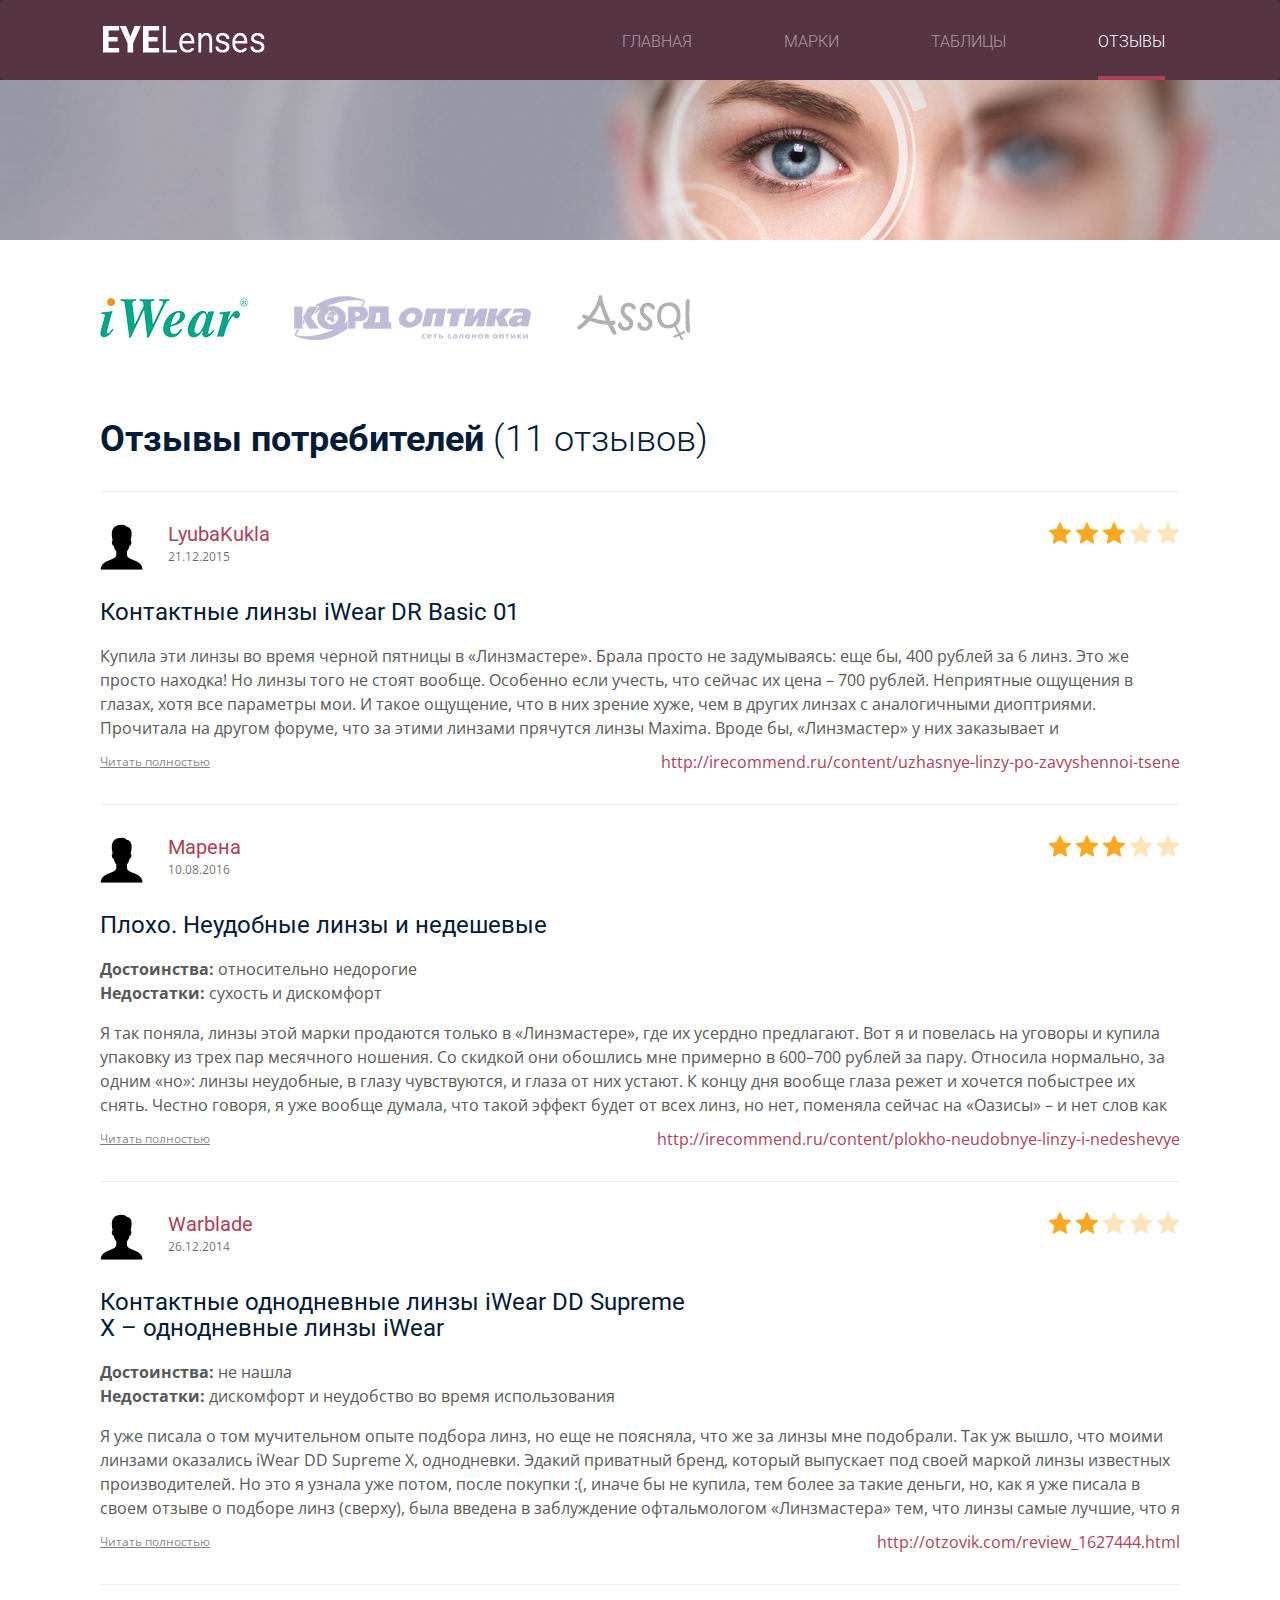
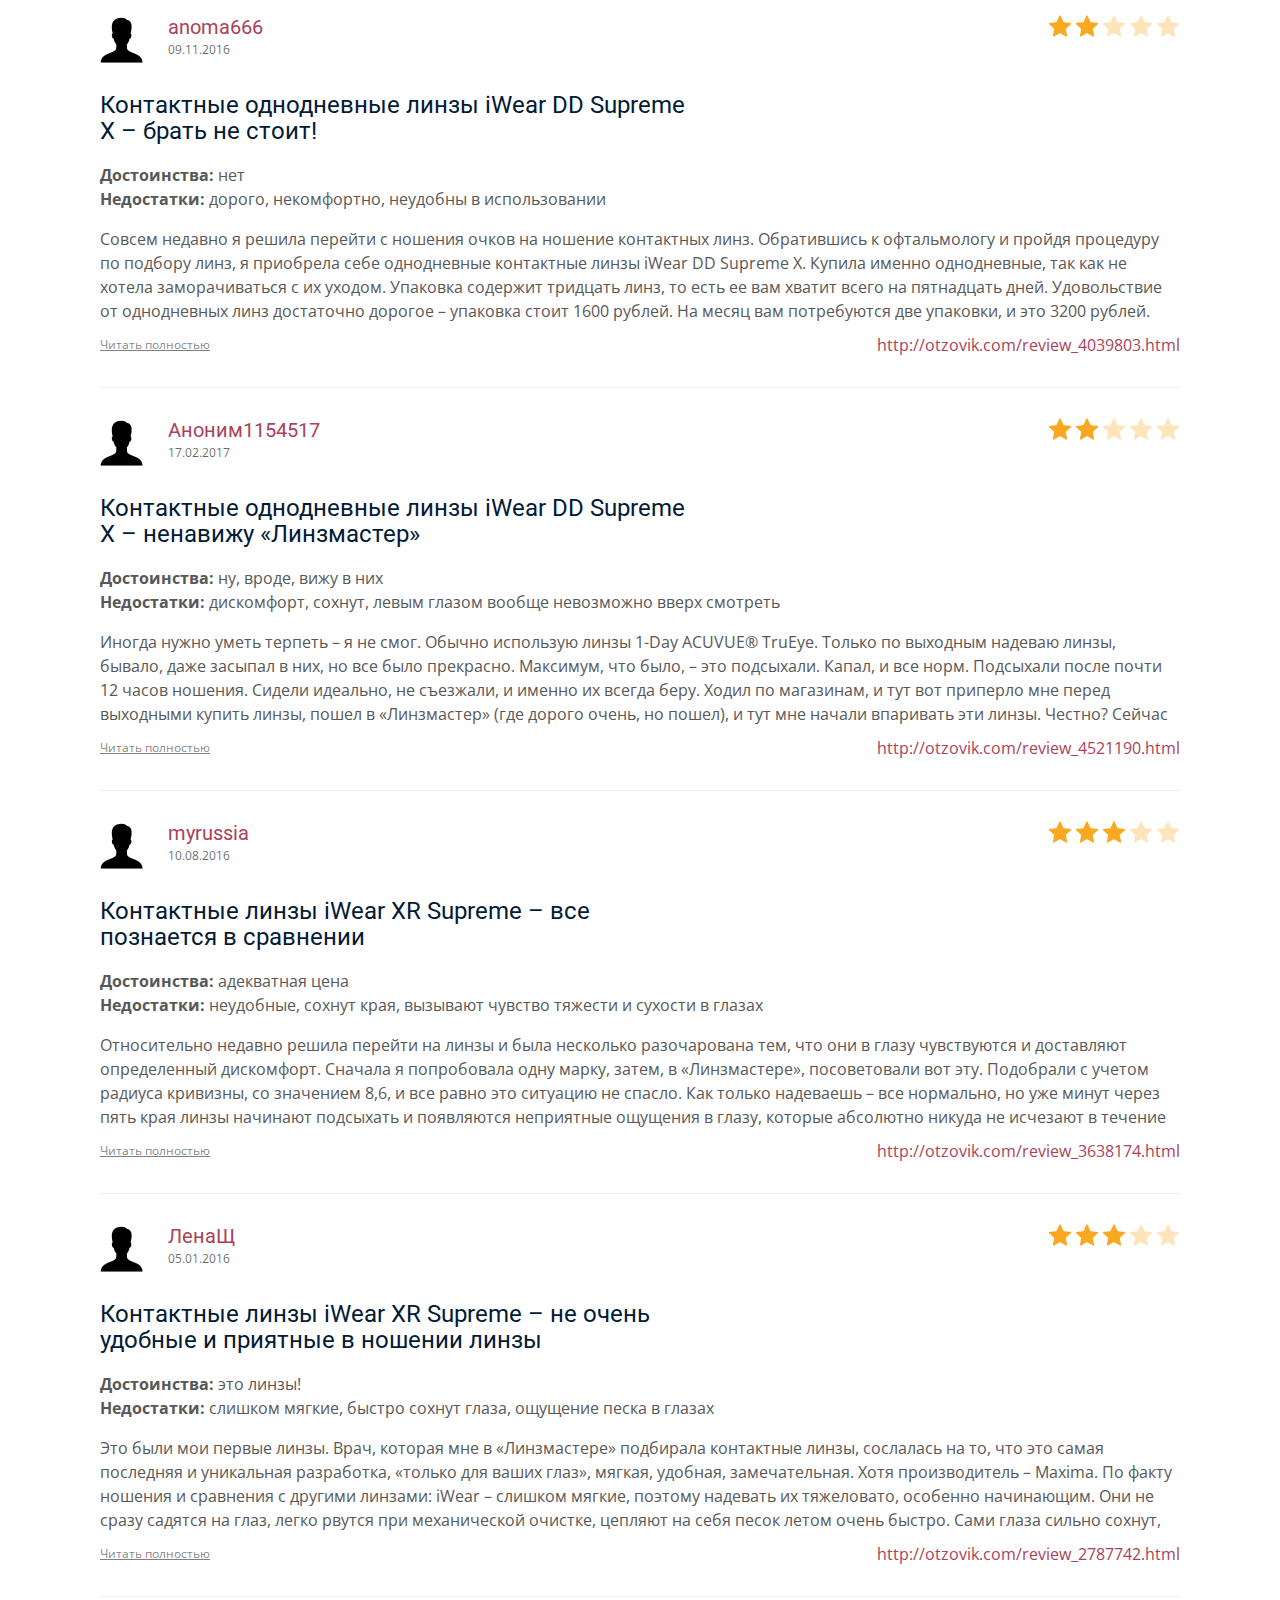
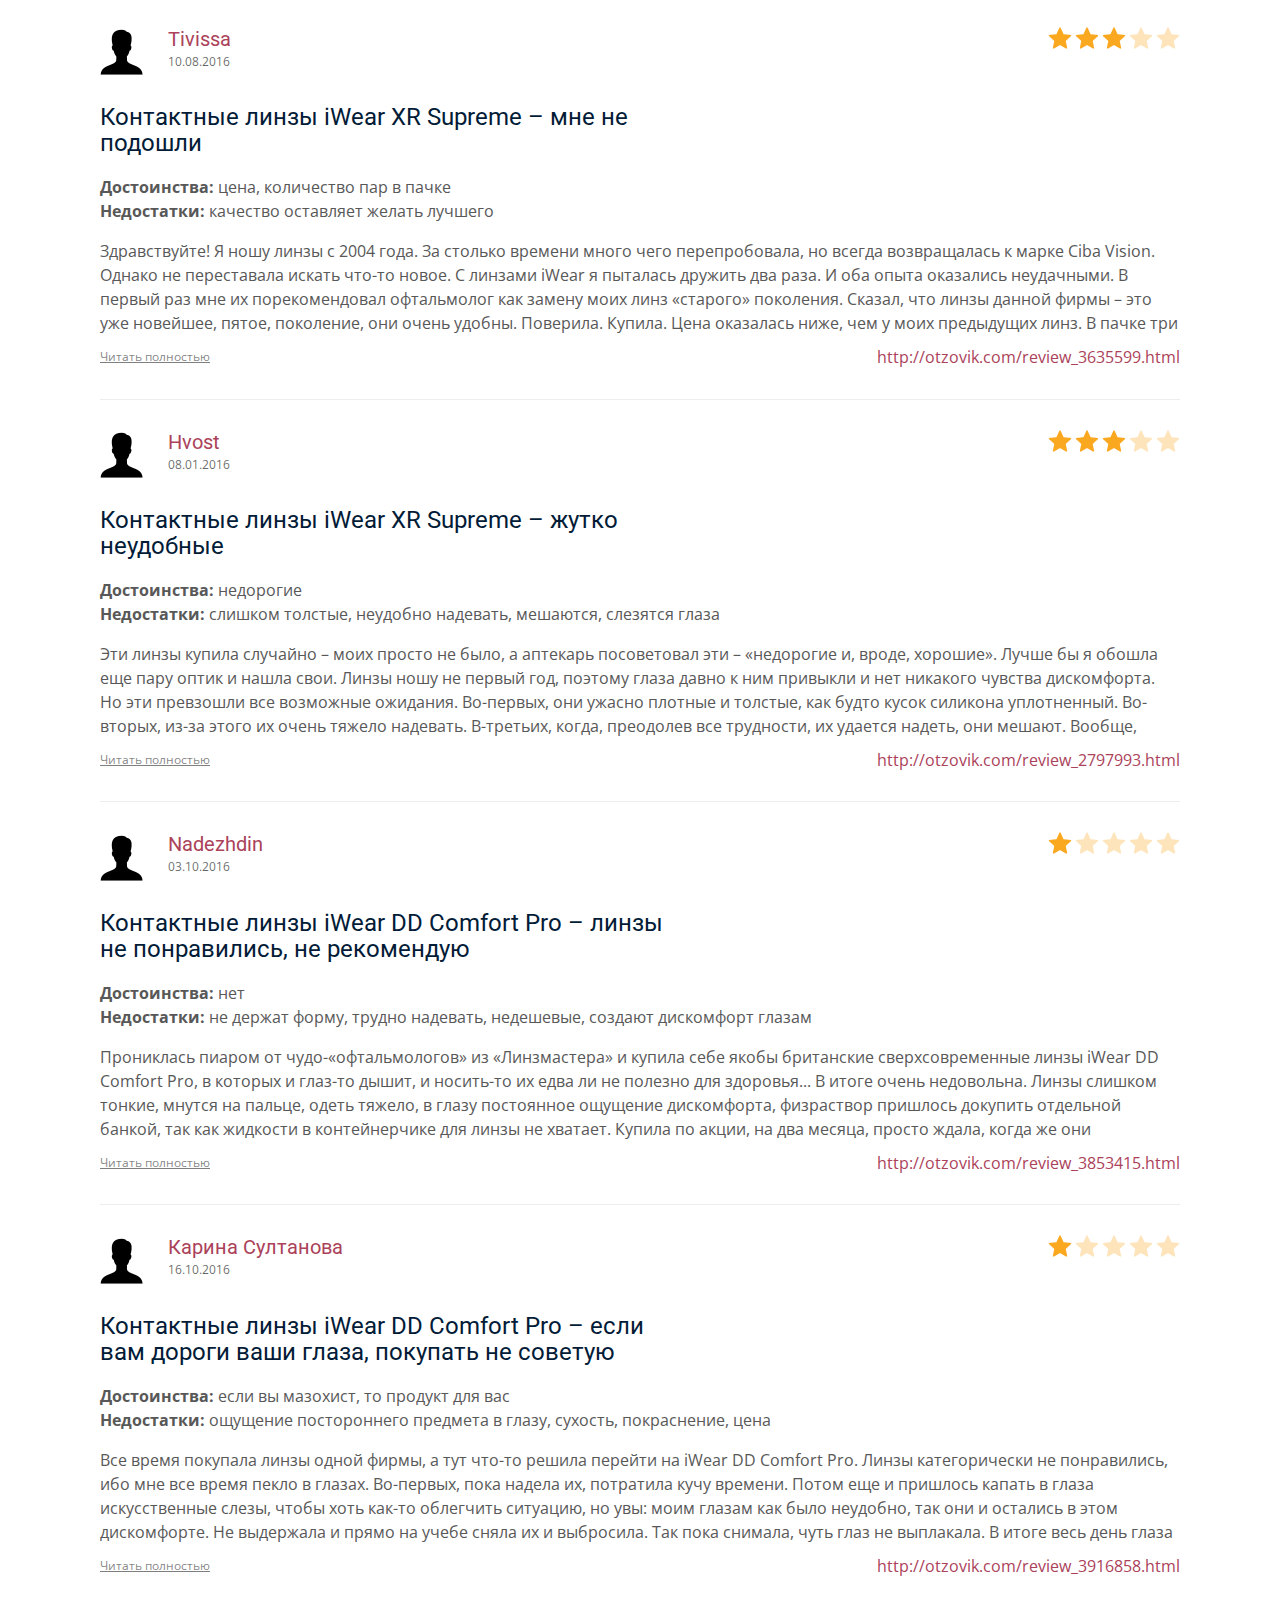
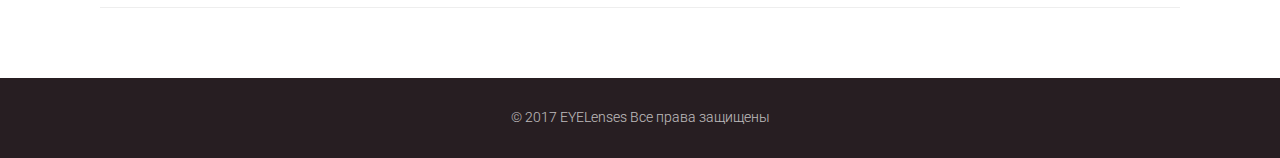
==== commit 862fb2fe: "Добавила кроссбраузерность таблицам, добавила вывод сообщения об ошибке при проблемах с загрузкой да" ====
--- a/feedback.html
+++ b/feedback.html
@@ -845,7 +845,7 @@
 		<script src="js/main.js"></script>
 
 		<!-- live-reload script -->
-		<script>document.write('<script src="http://' + (location.host || 'localhost').split(':')[0] + ':35729/livereload.js?snipver=1"></' + 'script>')</script>
+		<!-- <script>document.write('<script src="http://' + (location.host || 'localhost').split(':')[0] + ':35729/livereload.js?snipver=1"></' + 'script>')</script> -->
 	</body>
 </html>
 
--- a/css/main.css
+++ b/css/main.css
@@ -39,7 +39,7 @@
 a.btn {
 	display: inline-block;
 	padding: 22px 39.5px;
-	background-color: #fbc139;
+	background-color: #ab425a;
 	text-transform: uppercase;
 	color: #ffffff;
 	font-weight: 400;
@@ -99,7 +99,7 @@
 } */
 
 .navbar-default {
-	background-color: #48587e;
+	background-color: /*#48587e;*/#563444;
 	border: 0;
 }
 
@@ -139,7 +139,7 @@
 } */
 
 .navbar-default .navbar-nav>li>a.active-nav {
-	border-bottom: 5px solid #fbc139 ;
+	border-bottom: 5px solid #ab425a;
 	color: rgba(255, 255, 255, 1);
 	list-style: none;
 	padding-bottom: 25px;
@@ -171,7 +171,7 @@
 .main-footer {
 	box-sizing: border-box;
 	text-align: center;
-	background-color: #242a38;
+	background-color: #271e22;
 }
 
 .copyright {
@@ -192,6 +192,8 @@
 /* -------------------------------------END FOOTER------------------------------------------- */
 
 .section-1.inner {
+	position: relative;
+	z-index: 10;
 	padding: 0;
 	min-height: 160px;
 	background-image: url(../img/sec_1.jpg);
@@ -206,17 +208,29 @@
 	/*background-image: url("../img/sec_1.jpg");*/
 	background-size: cover;
 	background-position: center;
-	min-height: 550px;
-	background-image: url(../img/sec_1.jpg);
+	min-height: 531px;
+	/*background-image: url(../img/sec_1.jpg);*/
 }
 
 .carousel-inner .item .carousel-img {
 	width: 100%;
+	
 }
 
 .carousel-inner .item {
 	z-index: 14;
 	min-height: 550px;
+	
+}
+
+.carousel-inner .item:nth-child(1) {
+	background-image: url(../img/sec_1.jpg);
+}
+.carousel-inner .item:nth-child(2) {
+	background-image: url(../img/sec_1-2.jpg);
+}
+.carousel-inner .item:nth-child(3) {
+	background-image: url(../img/sec_1-3.jpg);
 }
 
 .carousel-caption {
@@ -239,10 +253,15 @@
 	opacity: 1;
 }
 
-.carousel-text {
-	padding: 106px 0 120px;
-}
-
+.item:first-child .carousel-text {
+	padding: 93px 0 106px;
+}
+.item:nth-child(2) .carousel-text {
+	padding: 77px 0 92px;
+}
+.item:last-child .carousel-text {
+	padding: 118px 0 135px;
+}
 .section-1 b {
 	display: block;
 	/*margin-bottom: 32px;*/
@@ -281,12 +300,12 @@
 	transition: 0.5s;
 } */
 .btn:hover {
-	background-color: #fba626;
+	background-color: #8f3246;
 	color: #ffffff;
 	transition: 0.5s;
 }
 .btn:active {
-	background-color: #dfa246;
+	background-color: #8f3246;
 	color: #ffffff!important;
 }
 .btn:focus{
@@ -294,9 +313,9 @@
 }
 
 #section-2 {
-	margin-bottom: 59px;
+	/*margin-bottom: 59px;*/
 	padding: 36px 0;
-	background-color: #eff1f6;
+	background-color: #faf3f6;
 }
 
 #section-2  .container {
@@ -462,6 +481,17 @@
 	font-size: 1rem;
 	line-height: 1.5;
 	color: #585858;
+}
+
+a.name-lable {
+	color: #021b37;
+	text-decoration: none;
+}
+
+.name-lable-img {
+	display: block;
+	width: 255px;
+	height: 117px;
 }
 
 /* ------------------------------------------------END CATALOG----------------------------------------------- */
@@ -567,7 +597,7 @@
 }
 
 .table-row:nth-child(odd):not(:first-child) {
-	background-color: #e4e6ec;
+	background-color: #ede8eb;
 }
 
 .table-cell {
@@ -583,17 +613,26 @@
 }
  */
 .table-header {
-	background-color: #48587e;
+	background-color: #8d3d52;
 	color: #ffffff;
 }
 
 .price-link {
-	color: #0d2e7c;
+	color: #ab425a;
 	text-decoration: underline;
 }
 
 .padding-15 {
 	padding: 0 15px;
+}
+
+.footnote {
+	padding: 0 20px;
+	margin-bottom: 70px;
+}
+
+.error-message {
+	color: red;
 }
 
 /* ----------------------------------------------END TABLES (LABELS)--------------------------------------------- */
@@ -669,7 +708,7 @@
 }
 
 .user-name div span:nth-child(1) {
-	color: #054080;
+	color: /* #054080; */#ab425a;
 	font-size: 1.25rem;
 	/*line-height: 1.5;*/ /* на согласовании так*/
 	line-height: 1.2;
@@ -749,7 +788,7 @@
 
 .feedback-container .link {
 	float: right;
-	color: #054080;
+	color: /*#054080;*/#ab425a;
 	font-size: 1rem;
 }
 
